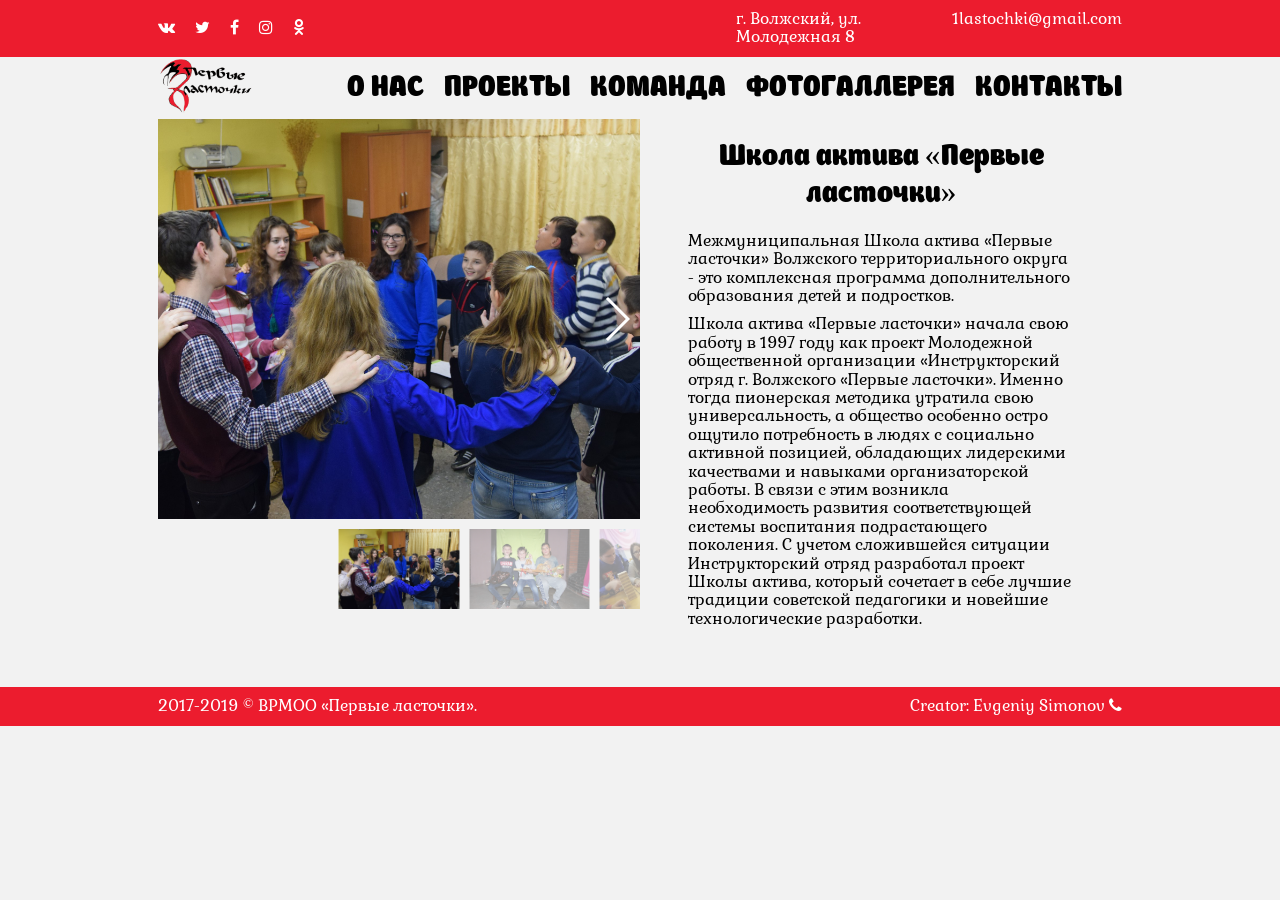
==== vrmoo/active_school.html @ 26bb2d04 "актуализация данных сайта врмоо" ====
<!DOCTYPE html>
<html lang="ru">
<head>
    <meta http-equiv="Content-Type" content="text/html; charset=utf-8" />
    <meta http-equiv="X-UA-Compatible" content="IE=edge" />
    <title>Первые ласточки</title>
    
    <link rel="apple-touch-icon" sizes="180x180" href="img/icons/apple-touch-icon.png">
    <link rel="icon" type="image/png" sizes="32x32" href="img/icons/favicon-32x32.png">
    <link rel="icon" type="image/png" sizes="16x16" href="img/icons/favicon-16x16.png">
    <link rel="manifest" href="img/icons/site.webmanifest">
    <link rel="mask-icon" href="img/icons/safari-pinned-tab.svg" color="#5bbad5">
    <meta name="msapplication-TileColor" content="#2d89ef">
    <meta name="theme-color" content="#ffffff">
    
    <meta name="viewport" content="width=device-width, initial-scale=1.0, maximum-scale=1.0, user-scalable=no" />
    <meta name="robots" content="" />
    <meta name="keywords" content="первые, ласточки, летний отдых, Волжский, Волгоград" />
    <meta name="description" content='Некоммерческая организация, Инструкторский отряд "Первые ласточки"' />
    
    <!-- FB graph tags -->
    <meta property="og:url" content="1lastochki.ru" />
    <meta property="og:type" content="organization" />
    <meta property="og:title" content="Первые ласточки" />
    <meta property="og:description" content='Некоммерческая организация, Инструкторский отряд "Первые ласточки"' />
    <meta property="og:image" content="img/brands/logo_600.png" />
    
    <!-- Twitter Card -->
    <meta name="twitter:card" content="summary" />
    <meta name="twitter:site" content="#1lastochki" />
    <meta name="twitter:title" content="Первые ласточки" />
    <meta name="twitter:description" content='Некоммерческая организация, Инструкторский отряд "Первые ласточки"' />
    <meta name="twitter:image" content="img/brands/logo_600.png" />
    
    <link rel="stylesheet" href="css/main.css" />
</head>
<body>
    <div id="up-button">
            <a href="javascript:void(0)" title="Наверх">
                <i class="fa fa-arrow-up"></i>
            </a>
        </div>
    <div class="top_header">
        <div class="container flex">
            <ul class="th-col soc-block">
                <li>
                    <a target="_blank" rel="nofollow" href="https://vk.com/perviyelastochki">
                        <i class="fa fa-vk"></i>
                    </a>
                </li>
                <li>
                    <a target="_blank" rel="nofollow" href="https://twitter.com/1lastochki">
                        <i class="fa fa-twitter"></i>
                    </a>
                </li>
                <li>
                    <a target="_blank" rel="nofollow" href="https://www.facebook.com/groups/820686664621315">
                        <i class="fa fa-facebook"></i>
                    </a>
                </li>
                <li >
                    <a target="_blank" rel="nofollow" href="https://www.instagram.com/1lastochki/">
                        <i class="fa fa-instagram"></i>
                    </a>
                </li>
                <li >
                    <a target="_blank" rel="nofollow" href="https://ok.ru/group/54074529087671/">
                        <i class="fa fa-odnoklassniki"></i>
                    </a>
                </li>
            </ul>
            <ul class="th-col">
                <li>
                    <a href="#map">
                        г. Волжский, ул. Молодежная 8
                    </a>
                </li>
                <li>
                    <a target="_blank" href="mailto:1lastochki@gmail.com" title="Написать письмо">
                        1lastochki@gmail.com
                    </a>
                </li>
            </ul>
        </div>
    </div>
    <header>
        <div class="container flex">
            <div class="h-col">
                <span id="hamburger" class="hamburger">
                    <span class="bar"></span>
                </span>
            </div>
            <div class="h-col">
                <a href="/" class="logo img-block">
                    <img src="img/brands/logo_600.png" alt="Первые ласточки"/>
                </a>
            </div>
            <nav id="menu" class="h-col">
                <ul>
                    <li>
                        <a href="/#about">О&nbsp;нас</a> 
                    </li>
                    <li>
                        <a href="/#projects">Проекты</a>
                    </li>
                    <li>
                        <a href="/#team">Команда</a>
                    </li>
                    <li>
                        <a href="/#gallery">Фотогаллерея</a>
                    </li>
                    <li>
                        <a href="/#contacts">Контакты</a>
                    </li>
                </ul>
            </nav>
        </div>
    </header>
    <div class="wrapper p_card">
        <div class="container flex">
            <div class="p_card_col swiper3">
                <div class="swiper-container gallery-top">
                    <div class="swiper-wrapper">
                        <a href="img/projects/active_school_1.jpg" class="swiper-slide" style="background-image:url(img/projects/active_school_1.jpg)" data-fancybox="active_school"></a>
                        <a href="img/projects/active_school_2.jpg"  class="swiper-slide" style="background-image:url(img/projects/active_school_2.jpg)" data-fancybox="active_school"></a>
                        <a href="img/projects/active_school_3.jpg"  class="swiper-slide" style="background-image:url(img/projects/active_school_3.jpg)" data-fancybox="active_school"></a>
                    </div>
                    <!-- Add Arrows -->
                    <div class="swiper-button-next swiper-button-white"></div>
                    <div class="swiper-button-prev swiper-button-white"></div>
                </div>
                <div class="swiper-container gallery-thumbs">
                    <div class="swiper-wrapper">
                        <div class="swiper-slide" style="background-image:url(img/projects/active_school_1.jpg)"></div>
                        <div class="swiper-slide" style="background-image:url(img/projects/active_school_2.jpg)"></div>
                        <div class="swiper-slide" style="background-image:url(img/projects/active_school_3.jpg)"></div>
                    </div>
                </div>
            </div>
            <div class="p_card_col">
                <h2 class="title">Школа актива «Первые ласточки»</h2>
                <div class="description">
                    <p>Межмуниципальная Школа актива «Первые ласточки» Волжского территориального округа - это комплексная программа дополнительного образования детей и подростков.</p>
                    <p>Школа актива «Первые ласточки» начала свою работу в 1997 году как проект Молодежной общественной организации «Инструкторский отряд г. Волжского «Первые ласточки». Именно тогда пионерская методика утратила свою универсальность, а общество особенно остро ощутило потребность в людях с социально активной позицией, обладающих лидерскими качествами и навыками организаторской работы. В связи с этим возникла необходимость развития соответствующей системы воспитания подрастающего поколения. С учетом сложившейся ситуации Инструкторский отряд разработал проект Школы актива, который сочетает в себе лучшие традиции советской педагогики и новейшие технологические разработки.</p>
                </div>
            </div>
        </div>
    </div>
    <footer>
        <div class="container flex">
            <div class="f-col">
                2017-2019 &copy;&nbsp;<a target="_blank" href="https://1lastochki.ru/">ВРМОО «Первые ласточки»</a>.
            </div>
            <div class="f-col">
                <a target="_blank" rel="nofollow" href="viber://chat?number=79876424708">
                    <span>Creator: Evgeniy Simonov</span>
                    <i class="fa fa-phone"></i>
                </a>
            </div>
        </div>
    </footer>
    
    <noscript>
        Для корректного отображения сайта необходимо включить Java Script.
    </noscript>
    
    <script src="js/main.js"></script>
</body>
</html>
---- vrmoo/css/main.css ----
@charset "UTF-8";/*! normalize.css v8.0.0 | MIT License | github.com/necolas/normalize.css */html{line-height:1.15;-webkit-text-size-adjust:100%}body{margin:0}h1{font-size:2em;margin:.67em 0}hr{box-sizing:content-box;height:0;overflow:visible}pre{font-family:monospace,monospace;font-size:1em}a{background-color:transparent}abbr[title]{border-bottom:none;text-decoration:underline;text-decoration:underline dotted}b,strong{font-weight:bolder}code,kbd,samp{font-family:monospace,monospace;font-size:1em}small{font-size:80%}sub,sup{font-size:75%;line-height:0;position:relative;vertical-align:baseline}sub{bottom:-.25em}sup{top:-.5em}img{border-style:none}button,input,optgroup,select,textarea{font-family:inherit;font-size:100%;line-height:1.15;margin:0}button,input{overflow:visible}button,select{text-transform:none}[type=button],[type=reset],[type=submit],button{-webkit-appearance:button}[type=button]::-moz-focus-inner,[type=reset]::-moz-focus-inner,[type=submit]::-moz-focus-inner,button::-moz-focus-inner{border-style:none;padding:0}[type=button]:-moz-focusring,[type=reset]:-moz-focusring,[type=submit]:-moz-focusring,button:-moz-focusring{outline:1px dotted ButtonText}fieldset{padding:.35em .75em .625em}legend{box-sizing:border-box;color:inherit;display:table;max-width:100%;padding:0;white-space:normal}progress{vertical-align:baseline}textarea{overflow:auto}[type=checkbox],[type=radio]{box-sizing:border-box;padding:0}[type=number]::-webkit-inner-spin-button,[type=number]::-webkit-outer-spin-button{height:auto}[type=search]{-webkit-appearance:textfield;outline-offset:-2px}[type=search]::-webkit-search-decoration{-webkit-appearance:none}::-webkit-file-upload-button{-webkit-appearance:button;font:inherit}details{display:block}summary{display:list-item}template{display:none}[hidden]{display:none}body.fancybox-active{overflow:hidden}body.fancybox-iosfix{position:fixed;left:0;right:0}.fancybox-is-hidden{position:absolute;top:-9999px;left:-9999px;visibility:hidden}.fancybox-container{position:fixed;top:0;left:0;width:100%;height:100%;z-index:99992;-webkit-tap-highlight-color:transparent;-webkit-backface-visibility:hidden;backface-visibility:hidden;-webkit-transform:translateZ(0);transform:translateZ(0);font-family:-apple-system,BlinkMacSystemFont,Segoe UI,Roboto,Helvetica Neue,Arial,sans-serif}.fancybox-bg,.fancybox-inner,.fancybox-outer,.fancybox-stage{position:absolute;top:0;right:0;bottom:0;left:0}.fancybox-outer{overflow-y:auto;-webkit-overflow-scrolling:touch}.fancybox-bg{background:#1e1e1e;opacity:0;transition-duration:inherit;transition-property:opacity;transition-timing-function:cubic-bezier(.47,0,.74,.71)}.fancybox-is-open .fancybox-bg{opacity:.87;transition-timing-function:cubic-bezier(.22,.61,.36,1)}.fancybox-caption-wrap,.fancybox-infobar,.fancybox-toolbar{position:absolute;direction:ltr;z-index:99997;opacity:0;visibility:hidden;transition:opacity .25s,visibility 0s linear .25s;box-sizing:border-box}.fancybox-show-caption .fancybox-caption-wrap,.fancybox-show-infobar .fancybox-infobar,.fancybox-show-toolbar .fancybox-toolbar{opacity:1;visibility:visible;transition:opacity .25s,visibility 0s}.fancybox-infobar{top:0;left:0;font-size:13px;padding:0 10px;height:44px;min-width:44px;line-height:44px;color:#ccc;text-align:center;pointer-events:none;-webkit-user-select:none;-moz-user-select:none;-ms-user-select:none;user-select:none;-webkit-touch-callout:none;-webkit-tap-highlight-color:transparent;-webkit-font-smoothing:subpixel-antialiased;mix-blend-mode:exclusion}.fancybox-toolbar{top:0;right:0;margin:0;padding:0}.fancybox-stage{overflow:hidden;direction:ltr;z-index:99994;-webkit-transform:translateZ(0)}.fancybox-is-closing .fancybox-stage{overflow:visible}.fancybox-slide{position:absolute;top:0;left:0;width:100%;height:100%;margin:0;padding:0;overflow:auto;outline:0;white-space:normal;box-sizing:border-box;text-align:center;z-index:99994;-webkit-overflow-scrolling:touch;display:none;-webkit-backface-visibility:hidden;backface-visibility:hidden;transition-property:opacity,-webkit-transform;transition-property:transform,opacity;transition-property:transform,opacity,-webkit-transform}.fancybox-slide:before{content:"";display:inline-block;vertical-align:middle;height:100%;width:0}.fancybox-is-sliding .fancybox-slide,.fancybox-slide--current,.fancybox-slide--next,.fancybox-slide--previous{display:block}.fancybox-slide--image{overflow:visible}.fancybox-slide--image:before{display:none}.fancybox-slide--video .fancybox-content,.fancybox-slide--video iframe{background:#000}.fancybox-slide--map .fancybox-content,.fancybox-slide--map iframe{background:#e5e3df}.fancybox-slide--next{z-index:99995}.fancybox-slide>*{display:inline-block;position:relative;padding:24px;margin:44px 0;border-width:0;vertical-align:middle;text-align:left;background-color:#fff;overflow:auto;box-sizing:border-box}.fancybox-slide>base,.fancybox-slide>link,.fancybox-slide>meta,.fancybox-slide>script,.fancybox-slide>style,.fancybox-slide>title{display:none}.fancybox-slide .fancybox-image-wrap{position:absolute;top:0;left:0;margin:0;padding:0;border:0;z-index:99995;background:0 0;cursor:default;overflow:visible;-webkit-transform-origin:top left;transform-origin:top left;background-size:100% 100%;background-repeat:no-repeat;-webkit-backface-visibility:hidden;backface-visibility:hidden;-webkit-user-select:none;-moz-user-select:none;-ms-user-select:none;user-select:none;transition-property:opacity,-webkit-transform;transition-property:transform,opacity;transition-property:transform,opacity,-webkit-transform}.fancybox-can-zoomOut .fancybox-image-wrap{cursor:zoom-out}.fancybox-can-zoomIn .fancybox-image-wrap{cursor:zoom-in}.fancybox-can-drag .fancybox-image-wrap{cursor:-webkit-grab;cursor:grab}.fancybox-is-dragging .fancybox-image-wrap{cursor:-webkit-grabbing;cursor:grabbing}.fancybox-image,.fancybox-spaceball{position:absolute;top:0;left:0;width:100%;height:100%;margin:0;padding:0;border:0;max-width:none;max-height:none;-webkit-user-select:none;-moz-user-select:none;-ms-user-select:none;user-select:none}.fancybox-spaceball{z-index:1}.fancybox-slide--iframe .fancybox-content{padding:0;width:80%;height:80%;max-width:calc(100% - 100px);max-height:calc(100% - 88px);overflow:visible;background:#fff}.fancybox-iframe{display:block;padding:0;border:0;height:100%}.fancybox-error,.fancybox-iframe{margin:0;width:100%;background:#fff}.fancybox-error{padding:40px;max-width:380px;cursor:default}.fancybox-error p{margin:0;padding:0;color:#444;font-size:16px;line-height:20px}.fancybox-button{box-sizing:border-box;display:inline-block;vertical-align:top;width:44px;height:44px;margin:0;padding:10px;border:0;border-radius:0;background:rgba(30,30,30,.6);transition:color .3s ease;cursor:pointer;outline:0}.fancybox-button,.fancybox-button:link,.fancybox-button:visited{color:#ccc}.fancybox-button:focus,.fancybox-button:hover{color:#fff}.fancybox-button[disabled]{color:#ccc;cursor:default;opacity:.6}.fancybox-button svg{display:block;position:relative;overflow:visible;shape-rendering:geometricPrecision}.fancybox-button svg path{fill:currentColor;stroke:currentColor;stroke-linejoin:round;stroke-width:3}.fancybox-button--share svg path{stroke-width:1}.fancybox-button--pause svg path:nth-child(1),.fancybox-button--play svg path:nth-child(2){display:none}.fancybox-button--zoom svg path{fill:transparent}.fancybox-navigation{display:none}.fancybox-show-nav .fancybox-navigation{display:block}.fancybox-navigation button{position:absolute;top:50%;margin:-50px 0 0;z-index:99997;background:0 0;width:60px;height:100px;padding:17px}.fancybox-navigation button:before{content:"";position:absolute;top:30px;right:10px;width:40px;height:40px;background:rgba(30,30,30,.6)}.fancybox-navigation .fancybox-button--arrow_left{left:0}.fancybox-navigation .fancybox-button--arrow_right{right:0}.fancybox-close-small{position:absolute;top:0;right:0;width:44px;height:44px;padding:0;margin:0;border:0;border-radius:0;background:0 0;z-index:10;cursor:pointer}.fancybox-close-small:after{content:"×";position:absolute;top:5px;right:5px;width:30px;height:30px;font:20px/30px Arial,Helvetica Neue,Helvetica,sans-serif;color:#888;font-weight:300;text-align:center;border-radius:50%;border-width:0;background-color:transparent;transition:background-color .25s;box-sizing:border-box;z-index:2}.fancybox-close-small:focus{outline:0}.fancybox-close-small:focus:after{outline:1px dotted #888}.fancybox-close-small:hover:after{color:#555;background:#eee}.fancybox-slide--iframe .fancybox-close-small,.fancybox-slide--image .fancybox-close-small{top:0;right:-44px}.fancybox-slide--iframe .fancybox-close-small:after,.fancybox-slide--image .fancybox-close-small:after{font-size:35px;color:#aaa}.fancybox-slide--iframe .fancybox-close-small:hover:after,.fancybox-slide--image .fancybox-close-small:hover:after{color:#fff;background:0 0}.fancybox-is-scaling .fancybox-close-small,.fancybox-is-zoomable.fancybox-can-drag .fancybox-close-small{display:none}.fancybox-caption-wrap{bottom:0;left:0;right:0;padding:60px 2vw 0;background:linear-gradient(180deg,transparent 0,rgba(0,0,0,.1) 20%,rgba(0,0,0,.2) 40%,rgba(0,0,0,.6) 80%,rgba(0,0,0,.8));pointer-events:none}.fancybox-caption{padding:30px 0;border-top:1px solid hsla(0,0%,100%,.4);font-size:14px;color:#fff;line-height:20px;-webkit-text-size-adjust:none}.fancybox-caption a,.fancybox-caption button,.fancybox-caption select{pointer-events:all;position:relative}.fancybox-caption a{color:#fff;text-decoration:underline}.fancybox-slide>.fancybox-loading{border:6px solid hsla(0,0%,39%,.4);border-top:6px solid hsla(0,0%,100%,.6);border-radius:100%;height:50px;width:50px;-webkit-animation:a .8s infinite linear;animation:a .8s infinite linear;background:0 0;position:absolute;top:50%;left:50%;margin-top:-30px;margin-left:-30px;z-index:99999}@-webkit-keyframes a{0%{-webkit-transform:rotate(0);transform:rotate(0)}to{-webkit-transform:rotate(359deg);transform:rotate(359deg)}}@keyframes a{0%{-webkit-transform:rotate(0);transform:rotate(0)}to{-webkit-transform:rotate(359deg);transform:rotate(359deg)}}.fancybox-animated{transition-timing-function:cubic-bezier(0,0,.25,1)}.fancybox-fx-slide.fancybox-slide--previous{-webkit-transform:translate3d(-100%,0,0);transform:translate3d(-100%,0,0);opacity:0}.fancybox-fx-slide.fancybox-slide--next{-webkit-transform:translate3d(100%,0,0);transform:translate3d(100%,0,0);opacity:0}.fancybox-fx-slide.fancybox-slide--current{-webkit-transform:translateZ(0);transform:translateZ(0);opacity:1}.fancybox-fx-fade.fancybox-slide--next,.fancybox-fx-fade.fancybox-slide--previous{opacity:0;transition-timing-function:cubic-bezier(.19,1,.22,1)}.fancybox-fx-fade.fancybox-slide--current{opacity:1}.fancybox-fx-zoom-in-out.fancybox-slide--previous{-webkit-transform:scale3d(1.5,1.5,1.5);transform:scale3d(1.5,1.5,1.5);opacity:0}.fancybox-fx-zoom-in-out.fancybox-slide--next{-webkit-transform:scale3d(.5,.5,.5);transform:scale3d(.5,.5,.5);opacity:0}.fancybox-fx-zoom-in-out.fancybox-slide--current{-webkit-transform:scaleX(1);transform:scaleX(1);opacity:1}.fancybox-fx-rotate.fancybox-slide--previous{-webkit-transform:rotate(-1turn);transform:rotate(-1turn);opacity:0}.fancybox-fx-rotate.fancybox-slide--next{-webkit-transform:rotate(1turn);transform:rotate(1turn);opacity:0}.fancybox-fx-rotate.fancybox-slide--current{-webkit-transform:rotate(0);transform:rotate(0);opacity:1}.fancybox-fx-circular.fancybox-slide--previous{-webkit-transform:scale3d(0,0,0) translate3d(-100%,0,0);transform:scale3d(0,0,0) translate3d(-100%,0,0);opacity:0}.fancybox-fx-circular.fancybox-slide--next{-webkit-transform:scale3d(0,0,0) translate3d(100%,0,0);transform:scale3d(0,0,0) translate3d(100%,0,0);opacity:0}.fancybox-fx-circular.fancybox-slide--current{-webkit-transform:scaleX(1) translateZ(0);transform:scaleX(1) translateZ(0);opacity:1}.fancybox-fx-tube.fancybox-slide--previous{-webkit-transform:translate3d(-100%,0,0) scale(.1) skew(-10deg);transform:translate3d(-100%,0,0) scale(.1) skew(-10deg)}.fancybox-fx-tube.fancybox-slide--next{-webkit-transform:translate3d(100%,0,0) scale(.1) skew(10deg);transform:translate3d(100%,0,0) scale(.1) skew(10deg)}.fancybox-fx-tube.fancybox-slide--current{-webkit-transform:translateZ(0) scale(1);transform:translateZ(0) scale(1)}.fancybox-share{padding:30px;border-radius:3px;background:#f4f4f4;max-width:90%}.fancybox-share h1{color:#222;margin:0 0 20px;font-size:33px;font-weight:700;text-align:center}.fancybox-share p{margin:0;padding:0;text-align:center}.fancybox-share p:first-of-type{margin-right:-10px}.fancybox-share_button{display:inline-block;text-decoration:none;margin:0 10px 10px 0;padding:10px 20px;border:0;border-radius:3px;box-shadow:0 2px 2px 0 rgba(0,0,0,.16);background:#fff;white-space:nowrap;font-size:16px;line-height:23px;-webkit-user-select:none;-moz-user-select:none;-ms-user-select:none;user-select:none;min-width:140px;color:#707070;transition:all .2s}.fancybox-share_button:focus,.fancybox-share_button:hover{text-decoration:none;color:#333;box-shadow:0 2px 2px 0 rgba(0,0,0,.3)}.fancybox-share_button svg{margin-right:5px;width:20px;height:20px;vertical-align:text-bottom}.fancybox-share input{box-sizing:border-box;width:100%;margin:5px 0 0;padding:10px 15px;border:1px solid #d7d7d7;border-radius:3px;background:#ebebeb;color:#5d5b5b;font-size:14px;outline:0}.fancybox-thumbs{display:none;position:absolute;top:0;bottom:0;right:0;width:212px;margin:0;padding:2px 2px 4px;background:#fff;-webkit-tap-highlight-color:transparent;-webkit-overflow-scrolling:touch;-ms-overflow-style:-ms-autohiding-scrollbar;box-sizing:border-box;z-index:99995}.fancybox-thumbs-x{overflow-y:hidden;overflow-x:auto}.fancybox-show-thumbs .fancybox-thumbs{display:block}.fancybox-show-thumbs .fancybox-inner{right:212px}.fancybox-thumbs>ul{list-style:none;position:absolute;position:relative;width:100%;height:100%;margin:0;padding:0;overflow-x:hidden;overflow-y:auto;font-size:0;white-space:nowrap}.fancybox-thumbs-x>ul{overflow:hidden}.fancybox-thumbs-y>ul::-webkit-scrollbar{width:7px}.fancybox-thumbs-y>ul::-webkit-scrollbar-track{background:#fff;border-radius:10px;box-shadow:inset 0 0 6px rgba(0,0,0,.3)}.fancybox-thumbs-y>ul::-webkit-scrollbar-thumb{background:#2a2a2a;border-radius:10px}.fancybox-thumbs>ul>li{float:left;overflow:hidden;padding:0;margin:2px;width:100px;height:75px;max-width:calc(50% - 4px);max-height:calc(100% - 8px);position:relative;cursor:pointer;outline:0;-webkit-tap-highlight-color:transparent;-webkit-backface-visibility:hidden;backface-visibility:hidden;box-sizing:border-box}li.fancybox-thumbs-loading{background:rgba(0,0,0,.1)}.fancybox-thumbs>ul>li>img{position:absolute;top:0;left:0;max-width:none;max-height:none;-webkit-touch-callout:none;-webkit-user-select:none;-moz-user-select:none;-ms-user-select:none;user-select:none}.fancybox-thumbs>ul>li:before{content:"";position:absolute;top:0;right:0;bottom:0;left:0;border:4px solid #4ea7f9;z-index:99991;opacity:0;transition:all .2s cubic-bezier(.25,.46,.45,.94)}.fancybox-thumbs>ul>li.fancybox-thumbs-active:before{opacity:1}@media (max-width:800px){.fancybox-thumbs{width:110px}.fancybox-show-thumbs .fancybox-inner{right:110px}.fancybox-thumbs>ul>li{max-width:calc(100% - 10px)}}.swiper-container{margin:0 auto;position:relative;overflow:hidden;list-style:none;padding:0;z-index:1}.swiper-container-no-flexbox .swiper-slide{float:left}.swiper-container-vertical>.swiper-wrapper{-webkit-box-orient:vertical;-webkit-box-direction:normal;-webkit-flex-direction:column;-ms-flex-direction:column;flex-direction:column}.swiper-wrapper{position:relative;width:100%;height:100%;z-index:1;display:-webkit-box;display:-webkit-flex;display:-ms-flexbox;display:flex;-webkit-transition-property:-webkit-transform;transition-property:-webkit-transform;-o-transition-property:transform;transition-property:transform;transition-property:transform,-webkit-transform;-webkit-box-sizing:content-box;box-sizing:content-box}.swiper-container-android .swiper-slide,.swiper-wrapper{-webkit-transform:translate3d(0,0,0);transform:translate3d(0,0,0)}.swiper-container-multirow>.swiper-wrapper{-webkit-flex-wrap:wrap;-ms-flex-wrap:wrap;flex-wrap:wrap}.swiper-container-free-mode>.swiper-wrapper{-webkit-transition-timing-function:ease-out;-o-transition-timing-function:ease-out;transition-timing-function:ease-out;margin:0 auto}.swiper-slide{-webkit-flex-shrink:0;-ms-flex-negative:0;flex-shrink:0;width:100%;height:100%;position:relative;-webkit-transition-property:-webkit-transform;transition-property:-webkit-transform;-o-transition-property:transform;transition-property:transform;transition-property:transform,-webkit-transform}.swiper-invisible-blank-slide{visibility:hidden}.swiper-container-autoheight,.swiper-container-autoheight .swiper-slide{height:auto}.swiper-container-autoheight .swiper-wrapper{-webkit-box-align:start;-webkit-align-items:flex-start;-ms-flex-align:start;align-items:flex-start;-webkit-transition-property:height,-webkit-transform;transition-property:height,-webkit-transform;-o-transition-property:transform,height;transition-property:transform,height;transition-property:transform,height,-webkit-transform}.swiper-container-3d{-webkit-perspective:1200px;perspective:1200px}.swiper-container-3d .swiper-cube-shadow,.swiper-container-3d .swiper-slide,.swiper-container-3d .swiper-slide-shadow-bottom,.swiper-container-3d .swiper-slide-shadow-left,.swiper-container-3d .swiper-slide-shadow-right,.swiper-container-3d .swiper-slide-shadow-top,.swiper-container-3d .swiper-wrapper{-webkit-transform-style:preserve-3d;transform-style:preserve-3d}.swiper-container-3d .swiper-slide-shadow-bottom,.swiper-container-3d .swiper-slide-shadow-left,.swiper-container-3d .swiper-slide-shadow-right,.swiper-container-3d .swiper-slide-shadow-top{position:absolute;left:0;top:0;width:100%;height:100%;pointer-events:none;z-index:10}.swiper-container-3d .swiper-slide-shadow-left{background-image:-webkit-gradient(linear,right top,left top,from(rgba(0,0,0,.5)),to(rgba(0,0,0,0)));background-image:-webkit-linear-gradient(right,rgba(0,0,0,.5),rgba(0,0,0,0));background-image:-o-linear-gradient(right,rgba(0,0,0,.5),rgba(0,0,0,0));background-image:linear-gradient(to left,rgba(0,0,0,.5),rgba(0,0,0,0))}.swiper-container-3d .swiper-slide-shadow-right{background-image:-webkit-gradient(linear,left top,right top,from(rgba(0,0,0,.5)),to(rgba(0,0,0,0)));background-image:-webkit-linear-gradient(left,rgba(0,0,0,.5),rgba(0,0,0,0));background-image:-o-linear-gradient(left,rgba(0,0,0,.5),rgba(0,0,0,0));background-image:linear-gradient(to right,rgba(0,0,0,.5),rgba(0,0,0,0))}.swiper-container-3d .swiper-slide-shadow-top{background-image:-webkit-gradient(linear,left bottom,left top,from(rgba(0,0,0,.5)),to(rgba(0,0,0,0)));background-image:-webkit-linear-gradient(bottom,rgba(0,0,0,.5),rgba(0,0,0,0));background-image:-o-linear-gradient(bottom,rgba(0,0,0,.5),rgba(0,0,0,0));background-image:linear-gradient(to top,rgba(0,0,0,.5),rgba(0,0,0,0))}.swiper-container-3d .swiper-slide-shadow-bottom{background-image:-webkit-gradient(linear,left top,left bottom,from(rgba(0,0,0,.5)),to(rgba(0,0,0,0)));background-image:-webkit-linear-gradient(top,rgba(0,0,0,.5),rgba(0,0,0,0));background-image:-o-linear-gradient(top,rgba(0,0,0,.5),rgba(0,0,0,0));background-image:linear-gradient(to bottom,rgba(0,0,0,.5),rgba(0,0,0,0))}.swiper-container-wp8-horizontal,.swiper-container-wp8-horizontal>.swiper-wrapper{-ms-touch-action:pan-y;touch-action:pan-y}.swiper-container-wp8-vertical,.swiper-container-wp8-vertical>.swiper-wrapper{-ms-touch-action:pan-x;touch-action:pan-x}.swiper-button-next,.swiper-button-prev{position:absolute;top:50%;width:27px;height:44px;margin-top:-22px;z-index:10;cursor:pointer;background-size:27px 44px;background-position:center;background-repeat:no-repeat}.swiper-button-next.swiper-button-disabled,.swiper-button-prev.swiper-button-disabled{opacity:.35;cursor:auto;pointer-events:none}.swiper-button-prev,.swiper-container-rtl .swiper-button-next{background-image:url("data:image/svg+xml;charset=utf-8,%3Csvg%20xmlns%3D'http%3A%2F%2Fwww.w3.org%2F2000%2Fsvg'%20viewBox%3D'0%200%2027%2044'%3E%3Cpath%20d%3D'M0%2C22L22%2C0l2.1%2C2.1L4.2%2C22l19.9%2C19.9L22%2C44L0%2C22L0%2C22L0%2C22z'%20fill%3D'%23007aff'%2F%3E%3C%2Fsvg%3E");left:10px;right:auto}.swiper-button-next,.swiper-container-rtl .swiper-button-prev{background-image:url("data:image/svg+xml;charset=utf-8,%3Csvg%20xmlns%3D'http%3A%2F%2Fwww.w3.org%2F2000%2Fsvg'%20viewBox%3D'0%200%2027%2044'%3E%3Cpath%20d%3D'M27%2C22L27%2C22L5%2C44l-2.1-2.1L22.8%2C22L2.9%2C2.1L5%2C0L27%2C22L27%2C22z'%20fill%3D'%23007aff'%2F%3E%3C%2Fsvg%3E");right:10px;left:auto}.swiper-button-prev.swiper-button-white,.swiper-container-rtl .swiper-button-next.swiper-button-white{background-image:url("data:image/svg+xml;charset=utf-8,%3Csvg%20xmlns%3D'http%3A%2F%2Fwww.w3.org%2F2000%2Fsvg'%20viewBox%3D'0%200%2027%2044'%3E%3Cpath%20d%3D'M0%2C22L22%2C0l2.1%2C2.1L4.2%2C22l19.9%2C19.9L22%2C44L0%2C22L0%2C22L0%2C22z'%20fill%3D'%23ffffff'%2F%3E%3C%2Fsvg%3E")}.swiper-button-next.swiper-button-white,.swiper-container-rtl .swiper-button-prev.swiper-button-white{background-image:url("data:image/svg+xml;charset=utf-8,%3Csvg%20xmlns%3D'http%3A%2F%2Fwww.w3.org%2F2000%2Fsvg'%20viewBox%3D'0%200%2027%2044'%3E%3Cpath%20d%3D'M27%2C22L27%2C22L5%2C44l-2.1-2.1L22.8%2C22L2.9%2C2.1L5%2C0L27%2C22L27%2C22z'%20fill%3D'%23ffffff'%2F%3E%3C%2Fsvg%3E")}.swiper-button-prev.swiper-button-black,.swiper-container-rtl .swiper-button-next.swiper-button-black{background-image:url("data:image/svg+xml;charset=utf-8,%3Csvg%20xmlns%3D'http%3A%2F%2Fwww.w3.org%2F2000%2Fsvg'%20viewBox%3D'0%200%2027%2044'%3E%3Cpath%20d%3D'M0%2C22L22%2C0l2.1%2C2.1L4.2%2C22l19.9%2C19.9L22%2C44L0%2C22L0%2C22L0%2C22z'%20fill%3D'%23000000'%2F%3E%3C%2Fsvg%3E")}.swiper-button-next.swiper-button-black,.swiper-container-rtl .swiper-button-prev.swiper-button-black{background-image:url("data:image/svg+xml;charset=utf-8,%3Csvg%20xmlns%3D'http%3A%2F%2Fwww.w3.org%2F2000%2Fsvg'%20viewBox%3D'0%200%2027%2044'%3E%3Cpath%20d%3D'M27%2C22L27%2C22L5%2C44l-2.1-2.1L22.8%2C22L2.9%2C2.1L5%2C0L27%2C22L27%2C22z'%20fill%3D'%23000000'%2F%3E%3C%2Fsvg%3E")}.swiper-button-lock{display:none}.swiper-pagination{position:absolute;text-align:center;-webkit-transition:.3s opacity;-o-transition:.3s opacity;transition:.3s opacity;-webkit-transform:translate3d(0,0,0);transform:translate3d(0,0,0);z-index:10}.swiper-pagination.swiper-pagination-hidden{opacity:0}.swiper-container-horizontal>.swiper-pagination-bullets,.swiper-pagination-custom,.swiper-pagination-fraction{bottom:10px;left:0;width:100%}.swiper-pagination-bullets-dynamic{overflow:hidden;font-size:0}.swiper-pagination-bullets-dynamic .swiper-pagination-bullet{-webkit-transform:scale(.33);-ms-transform:scale(.33);transform:scale(.33);position:relative}.swiper-pagination-bullets-dynamic .swiper-pagination-bullet-active{-webkit-transform:scale(1);-ms-transform:scale(1);transform:scale(1)}.swiper-pagination-bullets-dynamic .swiper-pagination-bullet-active-main{-webkit-transform:scale(1);-ms-transform:scale(1);transform:scale(1)}.swiper-pagination-bullets-dynamic .swiper-pagination-bullet-active-prev{-webkit-transform:scale(.66);-ms-transform:scale(.66);transform:scale(.66)}.swiper-pagination-bullets-dynamic .swiper-pagination-bullet-active-prev-prev{-webkit-transform:scale(.33);-ms-transform:scale(.33);transform:scale(.33)}.swiper-pagination-bullets-dynamic .swiper-pagination-bullet-active-next{-webkit-transform:scale(.66);-ms-transform:scale(.66);transform:scale(.66)}.swiper-pagination-bullets-dynamic .swiper-pagination-bullet-active-next-next{-webkit-transform:scale(.33);-ms-transform:scale(.33);transform:scale(.33)}.swiper-pagination-bullet{width:8px;height:8px;display:inline-block;border-radius:100%;background:#000;opacity:.2}button.swiper-pagination-bullet{border:none;margin:0;padding:0;-webkit-box-shadow:none;box-shadow:none;-webkit-appearance:none;-moz-appearance:none;appearance:none}.swiper-pagination-clickable .swiper-pagination-bullet{cursor:pointer}.swiper-pagination-bullet-active{opacity:1;background:#007aff}.swiper-container-vertical>.swiper-pagination-bullets{right:10px;top:50%;-webkit-transform:translate3d(0,-50%,0);transform:translate3d(0,-50%,0)}.swiper-container-vertical>.swiper-pagination-bullets .swiper-pagination-bullet{margin:6px 0;display:block}.swiper-container-vertical>.swiper-pagination-bullets.swiper-pagination-bullets-dynamic{top:50%;-webkit-transform:translateY(-50%);-ms-transform:translateY(-50%);transform:translateY(-50%);width:8px}.swiper-container-vertical>.swiper-pagination-bullets.swiper-pagination-bullets-dynamic .swiper-pagination-bullet{display:inline-block;-webkit-transition:.2s top,.2s -webkit-transform;transition:.2s top,.2s -webkit-transform;-o-transition:.2s transform,.2s top;transition:.2s transform,.2s top;transition:.2s transform,.2s top,.2s -webkit-transform}.swiper-container-horizontal>.swiper-pagination-bullets .swiper-pagination-bullet{margin:0 4px}.swiper-container-horizontal>.swiper-pagination-bullets.swiper-pagination-bullets-dynamic{left:50%;-webkit-transform:translateX(-50%);-ms-transform:translateX(-50%);transform:translateX(-50%);white-space:nowrap}.swiper-container-horizontal>.swiper-pagination-bullets.swiper-pagination-bullets-dynamic .swiper-pagination-bullet{-webkit-transition:.2s left,.2s -webkit-transform;transition:.2s left,.2s -webkit-transform;-o-transition:.2s transform,.2s left;transition:.2s transform,.2s left;transition:.2s transform,.2s left,.2s -webkit-transform}.swiper-container-horizontal.swiper-container-rtl>.swiper-pagination-bullets-dynamic .swiper-pagination-bullet{-webkit-transition:.2s right,.2s -webkit-transform;transition:.2s right,.2s -webkit-transform;-o-transition:.2s transform,.2s right;transition:.2s transform,.2s right;transition:.2s transform,.2s right,.2s -webkit-transform}.swiper-pagination-progressbar{background:rgba(0,0,0,.25);position:absolute}.swiper-pagination-progressbar .swiper-pagination-progressbar-fill{background:#007aff;position:absolute;left:0;top:0;width:100%;height:100%;-webkit-transform:scale(0);-ms-transform:scale(0);transform:scale(0);-webkit-transform-origin:left top;-ms-transform-origin:left top;transform-origin:left top}.swiper-container-rtl .swiper-pagination-progressbar .swiper-pagination-progressbar-fill{-webkit-transform-origin:right top;-ms-transform-origin:right top;transform-origin:right top}.swiper-container-horizontal>.swiper-pagination-progressbar{width:100%;height:4px;left:0;top:0}.swiper-container-vertical>.swiper-pagination-progressbar{width:4px;height:100%;left:0;top:0}.swiper-pagination-white .swiper-pagination-bullet-active{background:#fff}.swiper-pagination-progressbar.swiper-pagination-white{background:rgba(255,255,255,.25)}.swiper-pagination-progressbar.swiper-pagination-white .swiper-pagination-progressbar-fill{background:#fff}.swiper-pagination-black .swiper-pagination-bullet-active{background:#000}.swiper-pagination-progressbar.swiper-pagination-black{background:rgba(0,0,0,.25)}.swiper-pagination-progressbar.swiper-pagination-black .swiper-pagination-progressbar-fill{background:#000}.swiper-pagination-lock{display:none}.swiper-scrollbar{border-radius:10px;position:relative;-ms-touch-action:none;background:rgba(0,0,0,.1)}.swiper-container-horizontal>.swiper-scrollbar{position:absolute;left:1%;bottom:3px;z-index:50;height:5px;width:98%}.swiper-container-vertical>.swiper-scrollbar{position:absolute;right:3px;top:1%;z-index:50;width:5px;height:98%}.swiper-scrollbar-drag{height:100%;width:100%;position:relative;background:rgba(0,0,0,.5);border-radius:10px;left:0;top:0}.swiper-scrollbar-cursor-drag{cursor:move}.swiper-scrollbar-lock{display:none}.swiper-zoom-container{width:100%;height:100%;display:-webkit-box;display:-webkit-flex;display:-ms-flexbox;display:flex;-webkit-box-pack:center;-webkit-justify-content:center;-ms-flex-pack:center;justify-content:center;-webkit-box-align:center;-webkit-align-items:center;-ms-flex-align:center;align-items:center;text-align:center}.swiper-zoom-container>canvas,.swiper-zoom-container>img,.swiper-zoom-container>svg{max-width:100%;max-height:100%;-o-object-fit:contain;object-fit:contain}.swiper-slide-zoomed{cursor:move}.swiper-lazy-preloader{width:42px;height:42px;position:absolute;left:50%;top:50%;margin-left:-21px;margin-top:-21px;z-index:10;-webkit-transform-origin:50%;-ms-transform-origin:50%;transform-origin:50%;-webkit-animation:swiper-preloader-spin 1s steps(12,end) infinite;animation:swiper-preloader-spin 1s steps(12,end) infinite}.swiper-lazy-preloader:after{display:block;content:'';width:100%;height:100%;background-image:url("data:image/svg+xml;charset=utf-8,%3Csvg%20viewBox%3D'0%200%20120%20120'%20xmlns%3D'http%3A%2F%2Fwww.w3.org%2F2000%2Fsvg'%20xmlns%3Axlink%3D'http%3A%2F%2Fwww.w3.org%2F1999%2Fxlink'%3E%3Cdefs%3E%3Cline%20id%3D'l'%20x1%3D'60'%20x2%3D'60'%20y1%3D'7'%20y2%3D'27'%20stroke%3D'%236c6c6c'%20stroke-width%3D'11'%20stroke-linecap%3D'round'%2F%3E%3C%2Fdefs%3E%3Cg%3E%3Cuse%20xlink%3Ahref%3D'%23l'%20opacity%3D'.27'%2F%3E%3Cuse%20xlink%3Ahref%3D'%23l'%20opacity%3D'.27'%20transform%3D'rotate(30%2060%2C60)'%2F%3E%3Cuse%20xlink%3Ahref%3D'%23l'%20opacity%3D'.27'%20transform%3D'rotate(60%2060%2C60)'%2F%3E%3Cuse%20xlink%3Ahref%3D'%23l'%20opacity%3D'.27'%20transform%3D'rotate(90%2060%2C60)'%2F%3E%3Cuse%20xlink%3Ahref%3D'%23l'%20opacity%3D'.27'%20transform%3D'rotate(120%2060%2C60)'%2F%3E%3Cuse%20xlink%3Ahref%3D'%23l'%20opacity%3D'.27'%20transform%3D'rotate(150%2060%2C60)'%2F%3E%3Cuse%20xlink%3Ahref%3D'%23l'%20opacity%3D'.37'%20transform%3D'rotate(180%2060%2C60)'%2F%3E%3Cuse%20xlink%3Ahref%3D'%23l'%20opacity%3D'.46'%20transform%3D'rotate(210%2060%2C60)'%2F%3E%3Cuse%20xlink%3Ahref%3D'%23l'%20opacity%3D'.56'%20transform%3D'rotate(240%2060%2C60)'%2F%3E%3Cuse%20xlink%3Ahref%3D'%23l'%20opacity%3D'.66'%20transform%3D'rotate(270%2060%2C60)'%2F%3E%3Cuse%20xlink%3Ahref%3D'%23l'%20opacity%3D'.75'%20transform%3D'rotate(300%2060%2C60)'%2F%3E%3Cuse%20xlink%3Ahref%3D'%23l'%20opacity%3D'.85'%20transform%3D'rotate(330%2060%2C60)'%2F%3E%3C%2Fg%3E%3C%2Fsvg%3E");background-position:50%;background-size:100%;background-repeat:no-repeat}.swiper-lazy-preloader-white:after{background-image:url("data:image/svg+xml;charset=utf-8,%3Csvg%20viewBox%3D'0%200%20120%20120'%20xmlns%3D'http%3A%2F%2Fwww.w3.org%2F2000%2Fsvg'%20xmlns%3Axlink%3D'http%3A%2F%2Fwww.w3.org%2F1999%2Fxlink'%3E%3Cdefs%3E%3Cline%20id%3D'l'%20x1%3D'60'%20x2%3D'60'%20y1%3D'7'%20y2%3D'27'%20stroke%3D'%23fff'%20stroke-width%3D'11'%20stroke-linecap%3D'round'%2F%3E%3C%2Fdefs%3E%3Cg%3E%3Cuse%20xlink%3Ahref%3D'%23l'%20opacity%3D'.27'%2F%3E%3Cuse%20xlink%3Ahref%3D'%23l'%20opacity%3D'.27'%20transform%3D'rotate(30%2060%2C60)'%2F%3E%3Cuse%20xlink%3Ahref%3D'%23l'%20opacity%3D'.27'%20transform%3D'rotate(60%2060%2C60)'%2F%3E%3Cuse%20xlink%3Ahref%3D'%23l'%20opacity%3D'.27'%20transform%3D'rotate(90%2060%2C60)'%2F%3E%3Cuse%20xlink%3Ahref%3D'%23l'%20opacity%3D'.27'%20transform%3D'rotate(120%2060%2C60)'%2F%3E%3Cuse%20xlink%3Ahref%3D'%23l'%20opacity%3D'.27'%20transform%3D'rotate(150%2060%2C60)'%2F%3E%3Cuse%20xlink%3Ahref%3D'%23l'%20opacity%3D'.37'%20transform%3D'rotate(180%2060%2C60)'%2F%3E%3Cuse%20xlink%3Ahref%3D'%23l'%20opacity%3D'.46'%20transform%3D'rotate(210%2060%2C60)'%2F%3E%3Cuse%20xlink%3Ahref%3D'%23l'%20opacity%3D'.56'%20transform%3D'rotate(240%2060%2C60)'%2F%3E%3Cuse%20xlink%3Ahref%3D'%23l'%20opacity%3D'.66'%20transform%3D'rotate(270%2060%2C60)'%2F%3E%3Cuse%20xlink%3Ahref%3D'%23l'%20opacity%3D'.75'%20transform%3D'rotate(300%2060%2C60)'%2F%3E%3Cuse%20xlink%3Ahref%3D'%23l'%20opacity%3D'.85'%20transform%3D'rotate(330%2060%2C60)'%2F%3E%3C%2Fg%3E%3C%2Fsvg%3E")}@-webkit-keyframes swiper-preloader-spin{100%{-webkit-transform:rotate(360deg);transform:rotate(360deg)}}@keyframes swiper-preloader-spin{100%{-webkit-transform:rotate(360deg);transform:rotate(360deg)}}.swiper-container .swiper-notification{position:absolute;left:0;top:0;pointer-events:none;opacity:0;z-index:-1000}.swiper-container-fade.swiper-container-free-mode .swiper-slide{-webkit-transition-timing-function:ease-out;-o-transition-timing-function:ease-out;transition-timing-function:ease-out}.swiper-container-fade .swiper-slide{pointer-events:none;-webkit-transition-property:opacity;-o-transition-property:opacity;transition-property:opacity}.swiper-container-fade .swiper-slide .swiper-slide{pointer-events:none}.swiper-container-fade .swiper-slide-active,.swiper-container-fade .swiper-slide-active .swiper-slide-active{pointer-events:auto}.swiper-container-cube{overflow:visible}.swiper-container-cube .swiper-slide{pointer-events:none;-webkit-backface-visibility:hidden;backface-visibility:hidden;z-index:1;visibility:hidden;-webkit-transform-origin:0 0;-ms-transform-origin:0 0;transform-origin:0 0;width:100%;height:100%}.swiper-container-cube .swiper-slide .swiper-slide{pointer-events:none}.swiper-container-cube.swiper-container-rtl .swiper-slide{-webkit-transform-origin:100% 0;-ms-transform-origin:100% 0;transform-origin:100% 0}.swiper-container-cube .swiper-slide-active,.swiper-container-cube .swiper-slide-active .swiper-slide-active{pointer-events:auto}.swiper-container-cube .swiper-slide-active,.swiper-container-cube .swiper-slide-next,.swiper-container-cube .swiper-slide-next+.swiper-slide,.swiper-container-cube .swiper-slide-prev{pointer-events:auto;visibility:visible}.swiper-container-cube .swiper-slide-shadow-bottom,.swiper-container-cube .swiper-slide-shadow-left,.swiper-container-cube .swiper-slide-shadow-right,.swiper-container-cube .swiper-slide-shadow-top{z-index:0;-webkit-backface-visibility:hidden;backface-visibility:hidden}.swiper-container-cube .swiper-cube-shadow{position:absolute;left:0;bottom:0;width:100%;height:100%;background:#000;opacity:.6;-webkit-filter:blur(50px);filter:blur(50px);z-index:0}.swiper-container-flip{overflow:visible}.swiper-container-flip .swiper-slide{pointer-events:none;-webkit-backface-visibility:hidden;backface-visibility:hidden;z-index:1}.swiper-container-flip .swiper-slide .swiper-slide{pointer-events:none}.swiper-container-flip .swiper-slide-active,.swiper-container-flip .swiper-slide-active .swiper-slide-active{pointer-events:auto}.swiper-container-flip .swiper-slide-shadow-bottom,.swiper-container-flip .swiper-slide-shadow-left,.swiper-container-flip .swiper-slide-shadow-right,.swiper-container-flip .swiper-slide-shadow-top{z-index:0;-webkit-backface-visibility:hidden;backface-visibility:hidden}.swiper-container-coverflow .swiper-wrapper{-ms-perspective:1200px}@font-face{font-family:Gabriela;src:url(../fonts/Gabriela/Gabriela-Regular.eot);src:url(../fonts/Gabriela/Gabriela-Regular.eot?#iefix) format("embedded-opentype"),url(../fonts/Gabriela/Gabriela-Regular.woff) format("woff"),url(../fonts/Gabriela/Gabriela-Regular.ttf) format("truetype");font-style:normal;font-weight:400}@font-face{font-family:BoomBoomRegular;src:url(../fonts/BoomBoomRegular/BoomBoomRegular.eot);src:url(../fonts/BoomBoomRegular/BoomBoomRegular.eot?#iefix) format("embedded-opentype"),url(../fonts/BoomBoomRegular/BoomBoomRegular.woff) format("woff"),url(../fonts/BoomBoomRegular/BoomBoomRegular.ttf) format("truetype");font-style:normal;font-weight:400}/*!
 *  Font Awesome 4.7.0 by @davegandy - http://fontawesome.io - @fontawesome
 *  License - http://fontawesome.io/license (Font: SIL OFL 1.1, CSS: MIT License)
 */@font-face{font-family:FontAwesome;src:url(../fonts/FontAwesome/fontawesome-webfont.eot?v=4.7.0);src:url(../fonts/FontAwesome/fontawesome-webfont.eot?#iefix&v=4.7.0) format("embedded-opentype"),url(../fonts/FontAwesome/fontawesome-webfont.woff2?v=4.7.0) format("woff2"),url(../fonts/FontAwesome/fontawesome-webfont.woff?v=4.7.0) format("woff"),url(../fonts/FontAwesome/fontawesome-webfont.ttf?v=4.7.0) format("truetype"),url(../fonts/FontAwesome/fontawesome-webfont.svg?v=4.7.0#fontawesomeregular) format("svg");font-weight:400;font-style:normal}.fa{display:inline-block;font:normal normal normal 14px/1 FontAwesome;font-size:inherit;text-rendering:auto;-webkit-font-smoothing:antialiased;-moz-osx-font-smoothing:grayscale}.fa-lg{font-size:1.33333333em;line-height:.75em;vertical-align:-15%}.fa-2x{font-size:2em}.fa-3x{font-size:3em}.fa-4x{font-size:4em}.fa-5x{font-size:5em}.fa-fw{width:1.28571429em;text-align:center}.fa-ul{padding-left:0;margin-left:2.14285714em;list-style-type:none}.fa-ul>li{position:relative}.fa-li{position:absolute;left:-2.14285714em;width:2.14285714em;top:.14285714em;text-align:center}.fa-li.fa-lg{left:-1.85714286em}.fa-border{padding:.2em .25em .15em;border:solid .08em #eee;border-radius:.1em}.fa-pull-left{float:left}.fa-pull-right{float:right}.fa.fa-pull-left{margin-right:.3em}.fa.fa-pull-right{margin-left:.3em}.pull-right{float:right}.pull-left{float:left}.fa.pull-left{margin-right:.3em}.fa.pull-right{margin-left:.3em}.fa-spin{-webkit-animation:fa-spin 2s infinite linear;animation:fa-spin 2s infinite linear}.fa-pulse{-webkit-animation:fa-spin 1s infinite steps(8);animation:fa-spin 1s infinite steps(8)}@-webkit-keyframes fa-spin{0%{-webkit-transform:rotate(0);transform:rotate(0)}100%{-webkit-transform:rotate(359deg);transform:rotate(359deg)}}@keyframes fa-spin{0%{-webkit-transform:rotate(0);transform:rotate(0)}100%{-webkit-transform:rotate(359deg);transform:rotate(359deg)}}.fa-rotate-90{-webkit-transform:rotate(90deg);transform:rotate(90deg)}.fa-rotate-180{-webkit-transform:rotate(180deg);transform:rotate(180deg)}.fa-rotate-270{-webkit-transform:rotate(270deg);transform:rotate(270deg)}.fa-flip-horizontal{-webkit-transform:scale(-1,1);transform:scale(-1,1)}.fa-flip-vertical{-webkit-transform:scale(1,-1);transform:scale(1,-1)}:root .fa-flip-horizontal,:root .fa-flip-vertical,:root .fa-rotate-180,:root .fa-rotate-270,:root .fa-rotate-90{-webkit-filter:none;filter:none}.fa-stack{position:relative;display:inline-block;width:2em;height:2em;line-height:2em;vertical-align:middle}.fa-stack-1x,.fa-stack-2x{position:absolute;left:0;width:100%;text-align:center}.fa-stack-1x{line-height:inherit}.fa-stack-2x{font-size:2em}.fa-inverse{color:#fff}.fa-glass:before{content:"\f000"}.fa-music:before{content:"\f001"}.fa-search:before{content:"\f002"}.fa-envelope-o:before{content:"\f003"}.fa-heart:before{content:"\f004"}.fa-star:before{content:"\f005"}.fa-star-o:before{content:"\f006"}.fa-user:before{content:"\f007"}.fa-film:before{content:"\f008"}.fa-th-large:before{content:"\f009"}.fa-th:before{content:"\f00a"}.fa-th-list:before{content:"\f00b"}.fa-check:before{content:"\f00c"}.fa-close:before,.fa-remove:before,.fa-times:before{content:"\f00d"}.fa-search-plus:before{content:"\f00e"}.fa-search-minus:before{content:"\f010"}.fa-power-off:before{content:"\f011"}.fa-signal:before{content:"\f012"}.fa-cog:before,.fa-gear:before{content:"\f013"}.fa-trash-o:before{content:"\f014"}.fa-home:before{content:"\f015"}.fa-file-o:before{content:"\f016"}.fa-clock-o:before{content:"\f017"}.fa-road:before{content:"\f018"}.fa-download:before{content:"\f019"}.fa-arrow-circle-o-down:before{content:"\f01a"}.fa-arrow-circle-o-up:before{content:"\f01b"}.fa-inbox:before{content:"\f01c"}.fa-play-circle-o:before{content:"\f01d"}.fa-repeat:before,.fa-rotate-right:before{content:"\f01e"}.fa-refresh:before{content:"\f021"}.fa-list-alt:before{content:"\f022"}.fa-lock:before{content:"\f023"}.fa-flag:before{content:"\f024"}.fa-headphones:before{content:"\f025"}.fa-volume-off:before{content:"\f026"}.fa-volume-down:before{content:"\f027"}.fa-volume-up:before{content:"\f028"}.fa-qrcode:before{content:"\f029"}.fa-barcode:before{content:"\f02a"}.fa-tag:before{content:"\f02b"}.fa-tags:before{content:"\f02c"}.fa-book:before{content:"\f02d"}.fa-bookmark:before{content:"\f02e"}.fa-print:before{content:"\f02f"}.fa-camera:before{content:"\f030"}.fa-font:before{content:"\f031"}.fa-bold:before{content:"\f032"}.fa-italic:before{content:"\f033"}.fa-text-height:before{content:"\f034"}.fa-text-width:before{content:"\f035"}.fa-align-left:before{content:"\f036"}.fa-align-center:before{content:"\f037"}.fa-align-right:before{content:"\f038"}.fa-align-justify:before{content:"\f039"}.fa-list:before{content:"\f03a"}.fa-dedent:before,.fa-outdent:before{content:"\f03b"}.fa-indent:before{content:"\f03c"}.fa-video-camera:before{content:"\f03d"}.fa-image:before,.fa-photo:before,.fa-picture-o:before{content:"\f03e"}.fa-pencil:before{content:"\f040"}.fa-map-marker:before{content:"\f041"}.fa-adjust:before{content:"\f042"}.fa-tint:before{content:"\f043"}.fa-edit:before,.fa-pencil-square-o:before{content:"\f044"}.fa-share-square-o:before{content:"\f045"}.fa-check-square-o:before{content:"\f046"}.fa-arrows:before{content:"\f047"}.fa-step-backward:before{content:"\f048"}.fa-fast-backward:before{content:"\f049"}.fa-backward:before{content:"\f04a"}.fa-play:before{content:"\f04b"}.fa-pause:before{content:"\f04c"}.fa-stop:before{content:"\f04d"}.fa-forward:before{content:"\f04e"}.fa-fast-forward:before{content:"\f050"}.fa-step-forward:before{content:"\f051"}.fa-eject:before{content:"\f052"}.fa-chevron-left:before{content:"\f053"}.fa-chevron-right:before{content:"\f054"}.fa-plus-circle:before{content:"\f055"}.fa-minus-circle:before{content:"\f056"}.fa-times-circle:before{content:"\f057"}.fa-check-circle:before{content:"\f058"}.fa-question-circle:before{content:"\f059"}.fa-info-circle:before{content:"\f05a"}.fa-crosshairs:before{content:"\f05b"}.fa-times-circle-o:before{content:"\f05c"}.fa-check-circle-o:before{content:"\f05d"}.fa-ban:before{content:"\f05e"}.fa-arrow-left:before{content:"\f060"}.fa-arrow-right:before{content:"\f061"}.fa-arrow-up:before{content:"\f062"}.fa-arrow-down:before{content:"\f063"}.fa-mail-forward:before,.fa-share:before{content:"\f064"}.fa-expand:before{content:"\f065"}.fa-compress:before{content:"\f066"}.fa-plus:before{content:"\f067"}.fa-minus:before{content:"\f068"}.fa-asterisk:before{content:"\f069"}.fa-exclamation-circle:before{content:"\f06a"}.fa-gift:before{content:"\f06b"}.fa-leaf:before{content:"\f06c"}.fa-fire:before{content:"\f06d"}.fa-eye:before{content:"\f06e"}.fa-eye-slash:before{content:"\f070"}.fa-exclamation-triangle:before,.fa-warning:before{content:"\f071"}.fa-plane:before{content:"\f072"}.fa-calendar:before{content:"\f073"}.fa-random:before{content:"\f074"}.fa-comment:before{content:"\f075"}.fa-magnet:before{content:"\f076"}.fa-chevron-up:before{content:"\f077"}.fa-chevron-down:before{content:"\f078"}.fa-retweet:before{content:"\f079"}.fa-shopping-cart:before{content:"\f07a"}.fa-folder:before{content:"\f07b"}.fa-folder-open:before{content:"\f07c"}.fa-arrows-v:before{content:"\f07d"}.fa-arrows-h:before{content:"\f07e"}.fa-bar-chart-o:before,.fa-bar-chart:before{content:"\f080"}.fa-twitter-square:before{content:"\f081"}.fa-facebook-square:before{content:"\f082"}.fa-camera-retro:before{content:"\f083"}.fa-key:before{content:"\f084"}.fa-cogs:before,.fa-gears:before{content:"\f085"}.fa-comments:before{content:"\f086"}.fa-thumbs-o-up:before{content:"\f087"}.fa-thumbs-o-down:before{content:"\f088"}.fa-star-half:before{content:"\f089"}.fa-heart-o:before{content:"\f08a"}.fa-sign-out:before{content:"\f08b"}.fa-linkedin-square:before{content:"\f08c"}.fa-thumb-tack:before{content:"\f08d"}.fa-external-link:before{content:"\f08e"}.fa-sign-in:before{content:"\f090"}.fa-trophy:before{content:"\f091"}.fa-github-square:before{content:"\f092"}.fa-upload:before{content:"\f093"}.fa-lemon-o:before{content:"\f094"}.fa-phone:before{content:"\f095"}.fa-square-o:before{content:"\f096"}.fa-bookmark-o:before{content:"\f097"}.fa-phone-square:before{content:"\f098"}.fa-twitter:before{content:"\f099"}.fa-facebook-f:before,.fa-facebook:before{content:"\f09a"}.fa-github:before{content:"\f09b"}.fa-unlock:before{content:"\f09c"}.fa-credit-card:before{content:"\f09d"}.fa-feed:before,.fa-rss:before{content:"\f09e"}.fa-hdd-o:before{content:"\f0a0"}.fa-bullhorn:before{content:"\f0a1"}.fa-bell:before{content:"\f0f3"}.fa-certificate:before{content:"\f0a3"}.fa-hand-o-right:before{content:"\f0a4"}.fa-hand-o-left:before{content:"\f0a5"}.fa-hand-o-up:before{content:"\f0a6"}.fa-hand-o-down:before{content:"\f0a7"}.fa-arrow-circle-left:before{content:"\f0a8"}.fa-arrow-circle-right:before{content:"\f0a9"}.fa-arrow-circle-up:before{content:"\f0aa"}.fa-arrow-circle-down:before{content:"\f0ab"}.fa-globe:before{content:"\f0ac"}.fa-wrench:before{content:"\f0ad"}.fa-tasks:before{content:"\f0ae"}.fa-filter:before{content:"\f0b0"}.fa-briefcase:before{content:"\f0b1"}.fa-arrows-alt:before{content:"\f0b2"}.fa-group:before,.fa-users:before{content:"\f0c0"}.fa-chain:before,.fa-link:before{content:"\f0c1"}.fa-cloud:before{content:"\f0c2"}.fa-flask:before{content:"\f0c3"}.fa-cut:before,.fa-scissors:before{content:"\f0c4"}.fa-copy:before,.fa-files-o:before{content:"\f0c5"}.fa-paperclip:before{content:"\f0c6"}.fa-floppy-o:before,.fa-save:before{content:"\f0c7"}.fa-square:before{content:"\f0c8"}.fa-bars:before,.fa-navicon:before,.fa-reorder:before{content:"\f0c9"}.fa-list-ul:before{content:"\f0ca"}.fa-list-ol:before{content:"\f0cb"}.fa-strikethrough:before{content:"\f0cc"}.fa-underline:before{content:"\f0cd"}.fa-table:before{content:"\f0ce"}.fa-magic:before{content:"\f0d0"}.fa-truck:before{content:"\f0d1"}.fa-pinterest:before{content:"\f0d2"}.fa-pinterest-square:before{content:"\f0d3"}.fa-google-plus-square:before{content:"\f0d4"}.fa-google-plus:before{content:"\f0d5"}.fa-money:before{content:"\f0d6"}.fa-caret-down:before{content:"\f0d7"}.fa-caret-up:before{content:"\f0d8"}.fa-caret-left:before{content:"\f0d9"}.fa-caret-right:before{content:"\f0da"}.fa-columns:before{content:"\f0db"}.fa-sort:before,.fa-unsorted:before{content:"\f0dc"}.fa-sort-desc:before,.fa-sort-down:before{content:"\f0dd"}.fa-sort-asc:before,.fa-sort-up:before{content:"\f0de"}.fa-envelope:before{content:"\f0e0"}.fa-linkedin:before{content:"\f0e1"}.fa-rotate-left:before,.fa-undo:before{content:"\f0e2"}.fa-gavel:before,.fa-legal:before{content:"\f0e3"}.fa-dashboard:before,.fa-tachometer:before{content:"\f0e4"}.fa-comment-o:before{content:"\f0e5"}.fa-comments-o:before{content:"\f0e6"}.fa-bolt:before,.fa-flash:before{content:"\f0e7"}.fa-sitemap:before{content:"\f0e8"}.fa-umbrella:before{content:"\f0e9"}.fa-clipboard:before,.fa-paste:before{content:"\f0ea"}.fa-lightbulb-o:before{content:"\f0eb"}.fa-exchange:before{content:"\f0ec"}.fa-cloud-download:before{content:"\f0ed"}.fa-cloud-upload:before{content:"\f0ee"}.fa-user-md:before{content:"\f0f0"}.fa-stethoscope:before{content:"\f0f1"}.fa-suitcase:before{content:"\f0f2"}.fa-bell-o:before{content:"\f0a2"}.fa-coffee:before{content:"\f0f4"}.fa-cutlery:before{content:"\f0f5"}.fa-file-text-o:before{content:"\f0f6"}.fa-building-o:before{content:"\f0f7"}.fa-hospital-o:before{content:"\f0f8"}.fa-ambulance:before{content:"\f0f9"}.fa-medkit:before{content:"\f0fa"}.fa-fighter-jet:before{content:"\f0fb"}.fa-beer:before{content:"\f0fc"}.fa-h-square:before{content:"\f0fd"}.fa-plus-square:before{content:"\f0fe"}.fa-angle-double-left:before{content:"\f100"}.fa-angle-double-right:before{content:"\f101"}.fa-angle-double-up:before{content:"\f102"}.fa-angle-double-down:before{content:"\f103"}.fa-angle-left:before{content:"\f104"}.fa-angle-right:before{content:"\f105"}.fa-angle-up:before{content:"\f106"}.fa-angle-down:before{content:"\f107"}.fa-desktop:before{content:"\f108"}.fa-laptop:before{content:"\f109"}.fa-tablet:before{content:"\f10a"}.fa-mobile-phone:before,.fa-mobile:before{content:"\f10b"}.fa-circle-o:before{content:"\f10c"}.fa-quote-left:before{content:"\f10d"}.fa-quote-right:before{content:"\f10e"}.fa-spinner:before{content:"\f110"}.fa-circle:before{content:"\f111"}.fa-mail-reply:before,.fa-reply:before{content:"\f112"}.fa-github-alt:before{content:"\f113"}.fa-folder-o:before{content:"\f114"}.fa-folder-open-o:before{content:"\f115"}.fa-smile-o:before{content:"\f118"}.fa-frown-o:before{content:"\f119"}.fa-meh-o:before{content:"\f11a"}.fa-gamepad:before{content:"\f11b"}.fa-keyboard-o:before{content:"\f11c"}.fa-flag-o:before{content:"\f11d"}.fa-flag-checkered:before{content:"\f11e"}.fa-terminal:before{content:"\f120"}.fa-code:before{content:"\f121"}.fa-mail-reply-all:before,.fa-reply-all:before{content:"\f122"}.fa-star-half-empty:before,.fa-star-half-full:before,.fa-star-half-o:before{content:"\f123"}.fa-location-arrow:before{content:"\f124"}.fa-crop:before{content:"\f125"}.fa-code-fork:before{content:"\f126"}.fa-chain-broken:before,.fa-unlink:before{content:"\f127"}.fa-question:before{content:"\f128"}.fa-info:before{content:"\f129"}.fa-exclamation:before{content:"\f12a"}.fa-superscript:before{content:"\f12b"}.fa-subscript:before{content:"\f12c"}.fa-eraser:before{content:"\f12d"}.fa-puzzle-piece:before{content:"\f12e"}.fa-microphone:before{content:"\f130"}.fa-microphone-slash:before{content:"\f131"}.fa-shield:before{content:"\f132"}.fa-calendar-o:before{content:"\f133"}.fa-fire-extinguisher:before{content:"\f134"}.fa-rocket:before{content:"\f135"}.fa-maxcdn:before{content:"\f136"}.fa-chevron-circle-left:before{content:"\f137"}.fa-chevron-circle-right:before{content:"\f138"}.fa-chevron-circle-up:before{content:"\f139"}.fa-chevron-circle-down:before{content:"\f13a"}.fa-html5:before{content:"\f13b"}.fa-css3:before{content:"\f13c"}.fa-anchor:before{content:"\f13d"}.fa-unlock-alt:before{content:"\f13e"}.fa-bullseye:before{content:"\f140"}.fa-ellipsis-h:before{content:"\f141"}.fa-ellipsis-v:before{content:"\f142"}.fa-rss-square:before{content:"\f143"}.fa-play-circle:before{content:"\f144"}.fa-ticket:before{content:"\f145"}.fa-minus-square:before{content:"\f146"}.fa-minus-square-o:before{content:"\f147"}.fa-level-up:before{content:"\f148"}.fa-level-down:before{content:"\f149"}.fa-check-square:before{content:"\f14a"}.fa-pencil-square:before{content:"\f14b"}.fa-external-link-square:before{content:"\f14c"}.fa-share-square:before{content:"\f14d"}.fa-compass:before{content:"\f14e"}.fa-caret-square-o-down:before,.fa-toggle-down:before{content:"\f150"}.fa-caret-square-o-up:before,.fa-toggle-up:before{content:"\f151"}.fa-caret-square-o-right:before,.fa-toggle-right:before{content:"\f152"}.fa-eur:before,.fa-euro:before{content:"\f153"}.fa-gbp:before{content:"\f154"}.fa-dollar:before,.fa-usd:before{content:"\f155"}.fa-inr:before,.fa-rupee:before{content:"\f156"}.fa-cny:before,.fa-jpy:before,.fa-rmb:before,.fa-yen:before{content:"\f157"}.fa-rouble:before,.fa-rub:before,.fa-ruble:before{content:"\f158"}.fa-krw:before,.fa-won:before{content:"\f159"}.fa-bitcoin:before,.fa-btc:before{content:"\f15a"}.fa-file:before{content:"\f15b"}.fa-file-text:before{content:"\f15c"}.fa-sort-alpha-asc:before{content:"\f15d"}.fa-sort-alpha-desc:before{content:"\f15e"}.fa-sort-amount-asc:before{content:"\f160"}.fa-sort-amount-desc:before{content:"\f161"}.fa-sort-numeric-asc:before{content:"\f162"}.fa-sort-numeric-desc:before{content:"\f163"}.fa-thumbs-up:before{content:"\f164"}.fa-thumbs-down:before{content:"\f165"}.fa-youtube-square:before{content:"\f166"}.fa-youtube:before{content:"\f167"}.fa-xing:before{content:"\f168"}.fa-xing-square:before{content:"\f169"}.fa-youtube-play:before{content:"\f16a"}.fa-dropbox:before{content:"\f16b"}.fa-stack-overflow:before{content:"\f16c"}.fa-instagram:before{content:"\f16d"}.fa-flickr:before{content:"\f16e"}.fa-adn:before{content:"\f170"}.fa-bitbucket:before{content:"\f171"}.fa-bitbucket-square:before{content:"\f172"}.fa-tumblr:before{content:"\f173"}.fa-tumblr-square:before{content:"\f174"}.fa-long-arrow-down:before{content:"\f175"}.fa-long-arrow-up:before{content:"\f176"}.fa-long-arrow-left:before{content:"\f177"}.fa-long-arrow-right:before{content:"\f178"}.fa-apple:before{content:"\f179"}.fa-windows:before{content:"\f17a"}.fa-android:before{content:"\f17b"}.fa-linux:before{content:"\f17c"}.fa-dribbble:before{content:"\f17d"}.fa-skype:before{content:"\f17e"}.fa-foursquare:before{content:"\f180"}.fa-trello:before{content:"\f181"}.fa-female:before{content:"\f182"}.fa-male:before{content:"\f183"}.fa-gittip:before,.fa-gratipay:before{content:"\f184"}.fa-sun-o:before{content:"\f185"}.fa-moon-o:before{content:"\f186"}.fa-archive:before{content:"\f187"}.fa-bug:before{content:"\f188"}.fa-vk:before{content:"\f189"}.fa-weibo:before{content:"\f18a"}.fa-renren:before{content:"\f18b"}.fa-pagelines:before{content:"\f18c"}.fa-stack-exchange:before{content:"\f18d"}.fa-arrow-circle-o-right:before{content:"\f18e"}.fa-arrow-circle-o-left:before{content:"\f190"}.fa-caret-square-o-left:before,.fa-toggle-left:before{content:"\f191"}.fa-dot-circle-o:before{content:"\f192"}.fa-wheelchair:before{content:"\f193"}.fa-vimeo-square:before{content:"\f194"}.fa-try:before,.fa-turkish-lira:before{content:"\f195"}.fa-plus-square-o:before{content:"\f196"}.fa-space-shuttle:before{content:"\f197"}.fa-slack:before{content:"\f198"}.fa-envelope-square:before{content:"\f199"}.fa-wordpress:before{content:"\f19a"}.fa-openid:before{content:"\f19b"}.fa-bank:before,.fa-institution:before,.fa-university:before{content:"\f19c"}.fa-graduation-cap:before,.fa-mortar-board:before{content:"\f19d"}.fa-yahoo:before{content:"\f19e"}.fa-google:before{content:"\f1a0"}.fa-reddit:before{content:"\f1a1"}.fa-reddit-square:before{content:"\f1a2"}.fa-stumbleupon-circle:before{content:"\f1a3"}.fa-stumbleupon:before{content:"\f1a4"}.fa-delicious:before{content:"\f1a5"}.fa-digg:before{content:"\f1a6"}.fa-pied-piper-pp:before{content:"\f1a7"}.fa-pied-piper-alt:before{content:"\f1a8"}.fa-drupal:before{content:"\f1a9"}.fa-joomla:before{content:"\f1aa"}.fa-language:before{content:"\f1ab"}.fa-fax:before{content:"\f1ac"}.fa-building:before{content:"\f1ad"}.fa-child:before{content:"\f1ae"}.fa-paw:before{content:"\f1b0"}.fa-spoon:before{content:"\f1b1"}.fa-cube:before{content:"\f1b2"}.fa-cubes:before{content:"\f1b3"}.fa-behance:before{content:"\f1b4"}.fa-behance-square:before{content:"\f1b5"}.fa-steam:before{content:"\f1b6"}.fa-steam-square:before{content:"\f1b7"}.fa-recycle:before{content:"\f1b8"}.fa-automobile:before,.fa-car:before{content:"\f1b9"}.fa-cab:before,.fa-taxi:before{content:"\f1ba"}.fa-tree:before{content:"\f1bb"}.fa-spotify:before{content:"\f1bc"}.fa-deviantart:before{content:"\f1bd"}.fa-soundcloud:before{content:"\f1be"}.fa-database:before{content:"\f1c0"}.fa-file-pdf-o:before{content:"\f1c1"}.fa-file-word-o:before{content:"\f1c2"}.fa-file-excel-o:before{content:"\f1c3"}.fa-file-powerpoint-o:before{content:"\f1c4"}.fa-file-image-o:before,.fa-file-photo-o:before,.fa-file-picture-o:before{content:"\f1c5"}.fa-file-archive-o:before,.fa-file-zip-o:before{content:"\f1c6"}.fa-file-audio-o:before,.fa-file-sound-o:before{content:"\f1c7"}.fa-file-movie-o:before,.fa-file-video-o:before{content:"\f1c8"}.fa-file-code-o:before{content:"\f1c9"}.fa-vine:before{content:"\f1ca"}.fa-codepen:before{content:"\f1cb"}.fa-jsfiddle:before{content:"\f1cc"}.fa-life-bouy:before,.fa-life-buoy:before,.fa-life-ring:before,.fa-life-saver:before,.fa-support:before{content:"\f1cd"}.fa-circle-o-notch:before{content:"\f1ce"}.fa-ra:before,.fa-rebel:before,.fa-resistance:before{content:"\f1d0"}.fa-empire:before,.fa-ge:before{content:"\f1d1"}.fa-git-square:before{content:"\f1d2"}.fa-git:before{content:"\f1d3"}.fa-hacker-news:before,.fa-y-combinator-square:before,.fa-yc-square:before{content:"\f1d4"}.fa-tencent-weibo:before{content:"\f1d5"}.fa-qq:before{content:"\f1d6"}.fa-wechat:before,.fa-weixin:before{content:"\f1d7"}.fa-paper-plane:before,.fa-send:before{content:"\f1d8"}.fa-paper-plane-o:before,.fa-send-o:before{content:"\f1d9"}.fa-history:before{content:"\f1da"}.fa-circle-thin:before{content:"\f1db"}.fa-header:before{content:"\f1dc"}.fa-paragraph:before{content:"\f1dd"}.fa-sliders:before{content:"\f1de"}.fa-share-alt:before{content:"\f1e0"}.fa-share-alt-square:before{content:"\f1e1"}.fa-bomb:before{content:"\f1e2"}.fa-futbol-o:before,.fa-soccer-ball-o:before{content:"\f1e3"}.fa-tty:before{content:"\f1e4"}.fa-binoculars:before{content:"\f1e5"}.fa-plug:before{content:"\f1e6"}.fa-slideshare:before{content:"\f1e7"}.fa-twitch:before{content:"\f1e8"}.fa-yelp:before{content:"\f1e9"}.fa-newspaper-o:before{content:"\f1ea"}.fa-wifi:before{content:"\f1eb"}.fa-calculator:before{content:"\f1ec"}.fa-paypal:before{content:"\f1ed"}.fa-google-wallet:before{content:"\f1ee"}.fa-cc-visa:before{content:"\f1f0"}.fa-cc-mastercard:before{content:"\f1f1"}.fa-cc-discover:before{content:"\f1f2"}.fa-cc-amex:before{content:"\f1f3"}.fa-cc-paypal:before{content:"\f1f4"}.fa-cc-stripe:before{content:"\f1f5"}.fa-bell-slash:before{content:"\f1f6"}.fa-bell-slash-o:before{content:"\f1f7"}.fa-trash:before{content:"\f1f8"}.fa-copyright:before{content:"\f1f9"}.fa-at:before{content:"\f1fa"}.fa-eyedropper:before{content:"\f1fb"}.fa-paint-brush:before{content:"\f1fc"}.fa-birthday-cake:before{content:"\f1fd"}.fa-area-chart:before{content:"\f1fe"}.fa-pie-chart:before{content:"\f200"}.fa-line-chart:before{content:"\f201"}.fa-lastfm:before{content:"\f202"}.fa-lastfm-square:before{content:"\f203"}.fa-toggle-off:before{content:"\f204"}.fa-toggle-on:before{content:"\f205"}.fa-bicycle:before{content:"\f206"}.fa-bus:before{content:"\f207"}.fa-ioxhost:before{content:"\f208"}.fa-angellist:before{content:"\f209"}.fa-cc:before{content:"\f20a"}.fa-ils:before,.fa-shekel:before,.fa-sheqel:before{content:"\f20b"}.fa-meanpath:before{content:"\f20c"}.fa-buysellads:before{content:"\f20d"}.fa-connectdevelop:before{content:"\f20e"}.fa-dashcube:before{content:"\f210"}.fa-forumbee:before{content:"\f211"}.fa-leanpub:before{content:"\f212"}.fa-sellsy:before{content:"\f213"}.fa-shirtsinbulk:before{content:"\f214"}.fa-simplybuilt:before{content:"\f215"}.fa-skyatlas:before{content:"\f216"}.fa-cart-plus:before{content:"\f217"}.fa-cart-arrow-down:before{content:"\f218"}.fa-diamond:before{content:"\f219"}.fa-ship:before{content:"\f21a"}.fa-user-secret:before{content:"\f21b"}.fa-motorcycle:before{content:"\f21c"}.fa-street-view:before{content:"\f21d"}.fa-heartbeat:before{content:"\f21e"}.fa-venus:before{content:"\f221"}.fa-mars:before{content:"\f222"}.fa-mercury:before{content:"\f223"}.fa-intersex:before,.fa-transgender:before{content:"\f224"}.fa-transgender-alt:before{content:"\f225"}.fa-venus-double:before{content:"\f226"}.fa-mars-double:before{content:"\f227"}.fa-venus-mars:before{content:"\f228"}.fa-mars-stroke:before{content:"\f229"}.fa-mars-stroke-v:before{content:"\f22a"}.fa-mars-stroke-h:before{content:"\f22b"}.fa-neuter:before{content:"\f22c"}.fa-genderless:before{content:"\f22d"}.fa-facebook-official:before{content:"\f230"}.fa-pinterest-p:before{content:"\f231"}.fa-whatsapp:before{content:"\f232"}.fa-server:before{content:"\f233"}.fa-user-plus:before{content:"\f234"}.fa-user-times:before{content:"\f235"}.fa-bed:before,.fa-hotel:before{content:"\f236"}.fa-viacoin:before{content:"\f237"}.fa-train:before{content:"\f238"}.fa-subway:before{content:"\f239"}.fa-medium:before{content:"\f23a"}.fa-y-combinator:before,.fa-yc:before{content:"\f23b"}.fa-optin-monster:before{content:"\f23c"}.fa-opencart:before{content:"\f23d"}.fa-expeditedssl:before{content:"\f23e"}.fa-battery-4:before,.fa-battery-full:before,.fa-battery:before{content:"\f240"}.fa-battery-3:before,.fa-battery-three-quarters:before{content:"\f241"}.fa-battery-2:before,.fa-battery-half:before{content:"\f242"}.fa-battery-1:before,.fa-battery-quarter:before{content:"\f243"}.fa-battery-0:before,.fa-battery-empty:before{content:"\f244"}.fa-mouse-pointer:before{content:"\f245"}.fa-i-cursor:before{content:"\f246"}.fa-object-group:before{content:"\f247"}.fa-object-ungroup:before{content:"\f248"}.fa-sticky-note:before{content:"\f249"}.fa-sticky-note-o:before{content:"\f24a"}.fa-cc-jcb:before{content:"\f24b"}.fa-cc-diners-club:before{content:"\f24c"}.fa-clone:before{content:"\f24d"}.fa-balance-scale:before{content:"\f24e"}.fa-hourglass-o:before{content:"\f250"}.fa-hourglass-1:before,.fa-hourglass-start:before{content:"\f251"}.fa-hourglass-2:before,.fa-hourglass-half:before{content:"\f252"}.fa-hourglass-3:before,.fa-hourglass-end:before{content:"\f253"}.fa-hourglass:before{content:"\f254"}.fa-hand-grab-o:before,.fa-hand-rock-o:before{content:"\f255"}.fa-hand-paper-o:before,.fa-hand-stop-o:before{content:"\f256"}.fa-hand-scissors-o:before{content:"\f257"}.fa-hand-lizard-o:before{content:"\f258"}.fa-hand-spock-o:before{content:"\f259"}.fa-hand-pointer-o:before{content:"\f25a"}.fa-hand-peace-o:before{content:"\f25b"}.fa-trademark:before{content:"\f25c"}.fa-registered:before{content:"\f25d"}.fa-creative-commons:before{content:"\f25e"}.fa-gg:before{content:"\f260"}.fa-gg-circle:before{content:"\f261"}.fa-tripadvisor:before{content:"\f262"}.fa-odnoklassniki:before{content:"\f263"}.fa-odnoklassniki-square:before{content:"\f264"}.fa-get-pocket:before{content:"\f265"}.fa-wikipedia-w:before{content:"\f266"}.fa-safari:before{content:"\f267"}.fa-chrome:before{content:"\f268"}.fa-firefox:before{content:"\f269"}.fa-opera:before{content:"\f26a"}.fa-internet-explorer:before{content:"\f26b"}.fa-television:before,.fa-tv:before{content:"\f26c"}.fa-contao:before{content:"\f26d"}.fa-500px:before{content:"\f26e"}.fa-amazon:before{content:"\f270"}.fa-calendar-plus-o:before{content:"\f271"}.fa-calendar-minus-o:before{content:"\f272"}.fa-calendar-times-o:before{content:"\f273"}.fa-calendar-check-o:before{content:"\f274"}.fa-industry:before{content:"\f275"}.fa-map-pin:before{content:"\f276"}.fa-map-signs:before{content:"\f277"}.fa-map-o:before{content:"\f278"}.fa-map:before{content:"\f279"}.fa-commenting:before{content:"\f27a"}.fa-commenting-o:before{content:"\f27b"}.fa-houzz:before{content:"\f27c"}.fa-vimeo:before{content:"\f27d"}.fa-black-tie:before{content:"\f27e"}.fa-fonticons:before{content:"\f280"}.fa-reddit-alien:before{content:"\f281"}.fa-edge:before{content:"\f282"}.fa-credit-card-alt:before{content:"\f283"}.fa-codiepie:before{content:"\f284"}.fa-modx:before{content:"\f285"}.fa-fort-awesome:before{content:"\f286"}.fa-usb:before{content:"\f287"}.fa-product-hunt:before{content:"\f288"}.fa-mixcloud:before{content:"\f289"}.fa-scribd:before{content:"\f28a"}.fa-pause-circle:before{content:"\f28b"}.fa-pause-circle-o:before{content:"\f28c"}.fa-stop-circle:before{content:"\f28d"}.fa-stop-circle-o:before{content:"\f28e"}.fa-shopping-bag:before{content:"\f290"}.fa-shopping-basket:before{content:"\f291"}.fa-hashtag:before{content:"\f292"}.fa-bluetooth:before{content:"\f293"}.fa-bluetooth-b:before{content:"\f294"}.fa-percent:before{content:"\f295"}.fa-gitlab:before{content:"\f296"}.fa-wpbeginner:before{content:"\f297"}.fa-wpforms:before{content:"\f298"}.fa-envira:before{content:"\f299"}.fa-universal-access:before{content:"\f29a"}.fa-wheelchair-alt:before{content:"\f29b"}.fa-question-circle-o:before{content:"\f29c"}.fa-blind:before{content:"\f29d"}.fa-audio-description:before{content:"\f29e"}.fa-volume-control-phone:before{content:"\f2a0"}.fa-braille:before{content:"\f2a1"}.fa-assistive-listening-systems:before{content:"\f2a2"}.fa-american-sign-language-interpreting:before,.fa-asl-interpreting:before{content:"\f2a3"}.fa-deaf:before,.fa-deafness:before,.fa-hard-of-hearing:before{content:"\f2a4"}.fa-glide:before{content:"\f2a5"}.fa-glide-g:before{content:"\f2a6"}.fa-sign-language:before,.fa-signing:before{content:"\f2a7"}.fa-low-vision:before{content:"\f2a8"}.fa-viadeo:before{content:"\f2a9"}.fa-viadeo-square:before{content:"\f2aa"}.fa-snapchat:before{content:"\f2ab"}.fa-snapchat-ghost:before{content:"\f2ac"}.fa-snapchat-square:before{content:"\f2ad"}.fa-pied-piper:before{content:"\f2ae"}.fa-first-order:before{content:"\f2b0"}.fa-yoast:before{content:"\f2b1"}.fa-themeisle:before{content:"\f2b2"}.fa-google-plus-circle:before,.fa-google-plus-official:before{content:"\f2b3"}.fa-fa:before,.fa-font-awesome:before{content:"\f2b4"}.fa-handshake-o:before{content:"\f2b5"}.fa-envelope-open:before{content:"\f2b6"}.fa-envelope-open-o:before{content:"\f2b7"}.fa-linode:before{content:"\f2b8"}.fa-address-book:before{content:"\f2b9"}.fa-address-book-o:before{content:"\f2ba"}.fa-address-card:before,.fa-vcard:before{content:"\f2bb"}.fa-address-card-o:before,.fa-vcard-o:before{content:"\f2bc"}.fa-user-circle:before{content:"\f2bd"}.fa-user-circle-o:before{content:"\f2be"}.fa-user-o:before{content:"\f2c0"}.fa-id-badge:before{content:"\f2c1"}.fa-drivers-license:before,.fa-id-card:before{content:"\f2c2"}.fa-drivers-license-o:before,.fa-id-card-o:before{content:"\f2c3"}.fa-quora:before{content:"\f2c4"}.fa-free-code-camp:before{content:"\f2c5"}.fa-telegram:before{content:"\f2c6"}.fa-thermometer-4:before,.fa-thermometer-full:before,.fa-thermometer:before{content:"\f2c7"}.fa-thermometer-3:before,.fa-thermometer-three-quarters:before{content:"\f2c8"}.fa-thermometer-2:before,.fa-thermometer-half:before{content:"\f2c9"}.fa-thermometer-1:before,.fa-thermometer-quarter:before{content:"\f2ca"}.fa-thermometer-0:before,.fa-thermometer-empty:before{content:"\f2cb"}.fa-shower:before{content:"\f2cc"}.fa-bath:before,.fa-bathtub:before,.fa-s15:before{content:"\f2cd"}.fa-podcast:before{content:"\f2ce"}.fa-window-maximize:before{content:"\f2d0"}.fa-window-minimize:before{content:"\f2d1"}.fa-window-restore:before{content:"\f2d2"}.fa-times-rectangle:before,.fa-window-close:before{content:"\f2d3"}.fa-times-rectangle-o:before,.fa-window-close-o:before{content:"\f2d4"}.fa-bandcamp:before{content:"\f2d5"}.fa-grav:before{content:"\f2d6"}.fa-etsy:before{content:"\f2d7"}.fa-imdb:before{content:"\f2d8"}.fa-ravelry:before{content:"\f2d9"}.fa-eercast:before{content:"\f2da"}.fa-microchip:before{content:"\f2db"}.fa-snowflake-o:before{content:"\f2dc"}.fa-superpowers:before{content:"\f2dd"}.fa-wpexplorer:before{content:"\f2de"}.fa-meetup:before{content:"\f2e0"}.sr-only{position:absolute;width:1px;height:1px;padding:0;margin:-1px;overflow:hidden;clip:rect(0,0,0,0);border:0}.sr-only-focusable:active,.sr-only-focusable:focus{position:static;width:auto;height:auto;margin:0;overflow:visible;clip:auto}*,:after,:before{-webkit-box-sizing:border-box;box-sizing:border-box}:after,:before{display:block}::-moz-selection{background:#50cdeb;color:#fff}::selection{background:#50cdeb;color:#fff}::-moz-selection{background:#50cdeb;color:#fff}body{font-family:Gabriela;font-size:16px;color:#000;background-color:#f2f2f2;margin:0}a{color:inherit;text-decoration:none}menu,ul{list-style:none;padding:0;margin:0}menu li,ul li{padding:0;margin:0}ol{padding:0;margin:0}ol li{padding:0;margin:0}input{outline:0;-webkit-user-select:text;-moz-user-select:text;-ms-user-select:text;user-select:text}h1,h2,h3,p{margin:0;padding:0;font-size:inherit;font-weight:inherit}.img-block img{max-height:100%;max-width:100%}.flex{display:-webkit-box;display:-ms-flexbox;display:flex}.container{max-width:1440px;margin:0 auto;padding-left:30px;padding-right:30px;overflow:hidden}.col-25{width:25%}.col-50{width:50%}.col-75{width:75%}.col-100{width:100%}h2{font-family:BoomBoomRegular;font-size:32px;font-size:2rem;margin-bottom:20px;text-align:center}#up-button{right:2%;z-index:10;bottom:-64px;position:fixed;text-align:center;-webkit-backface-visibility:hidden;backface-visibility:hidden;-webkit-transition:all .3s linear;transition:all .3s linear;display:-webkit-box;display:-ms-flexbox;display:flex;-webkit-box-pack:center;-ms-flex-pack:center;justify-content:center;-ms-flex-line-pack:center;align-content:center}#up-button.correct-position{bottom:32px}#up-button a{width:48px;height:48px;display:block;font-size:24px;overflow:hidden;line-height:48px;border-radius:50%;outline:0!important;color:#fff;background-color:#00f;-webkit-box-shadow:0 2px 5px rgba(0,0,0,.16),0 2px 10px rgba(0,0,0,.12);box-shadow:0 2px 5px rgba(0,0,0,.16),0 2px 10px rgba(0,0,0,.12)}#up-button a:hover{background-color:#d6ba10}.hide{display:none}.top_header{background-color:#ec1c2e;color:#fff}.top_header .container{padding-top:10px;padding-bottom:10px;-webkit-box-align:center;-ms-flex-align:center;align-items:center;-webkit-box-pack:justify;-ms-flex-pack:justify;justify-content:space-between}.th-col{-ms-flex-preferred-size:40%;flex-basis:40%;display:-webkit-box;display:-ms-flexbox;display:flex}.th-col li{padding:0 10px}.th-col li:first-of-type{padding-left:0}.th-col li:last-of-type{padding-right:0}.th-col li a:hover{color:#000}.th-col li a:hover .fa-vk{color:#4a76a8}.th-col li a:hover .fa-twitter{color:#1da1f2}.th-col li a:hover .fa-facebook{color:#4267b2}.th-col li a:hover .fa-instagram{color:#f09433}@media screen and (-webkit-min-device-pixel-ratio:0){.th-col li a:hover .fa-instagram{background:-webkit-linear-gradient(45deg,#f09433 0,#e6683c 25%,#dc2743 50%,#cc2366 75%,#bc1888 100%);-webkit-background-clip:text;-webkit-text-fill-color:transparent}}.th-col li a:hover .fa-odnoklassniki{color:#ee8208}.th-col:first-of-type{-webkit-box-pack:start;-ms-flex-pack:start;justify-content:flex-start}.th-col:last-of-type{-webkit-box-pack:end;-ms-flex-pack:end;justify-content:flex-end}.side-menu{display:none}div.h-col:nth-of-type(1){display:none}div.h-col:nth-of-type(1) .hamburger{width:60px;position:relative;display:-webkit-box;display:-ms-flexbox;display:flex;-webkit-box-pack:center;-ms-flex-pack:center;justify-content:center;-webkit-box-align:center;-ms-flex-align:center;align-items:center}div.h-col:nth-of-type(1) .hamburger .bar,div.h-col:nth-of-type(1) .hamburger .bar::after,div.h-col:nth-of-type(1) .hamburger .bar::before{background-color:#000;width:60px;height:10px;border-radius:100px;position:absolute;-webkit-transition:.3s ease-in;transition:.3s ease-in;-webkit-box-shadow:0 2px 5px rgba(0,0,0,.2);box-shadow:0 2px 5px rgba(0,0,0,.2)}div.h-col:nth-of-type(1) .hamburger .bar::after,div.h-col:nth-of-type(1) .hamburger .bar::before{content:''}div.h-col:nth-of-type(1) .hamburger .bar::before{top:-20px}div.h-col:nth-of-type(1) .hamburger .bar::after{top:20px}div.h-col:nth-of-type(2){-ms-flex-preferred-size:10%;flex-basis:10%}nav.h-col{-ms-flex-preferred-size:90%;flex-basis:90%;display:-webkit-box;display:-ms-flexbox;display:flex;-webkit-box-pack:end;-ms-flex-pack:end;justify-content:flex-end;-webkit-box-align:center;-ms-flex-align:center;align-items:center;font-family:BoomBoomRegular}nav.h-col ul{display:-webkit-box;display:-ms-flexbox;display:flex}nav.h-col ul li{padding:0 10px;text-transform:uppercase;font-size:2em}nav.h-col ul li:hover{color:#ec1c2e}nav.h-col ul li:first-of-type{padding-left:0}nav.h-col ul li:last-of-type{padding-right:0}.wrapper{margin-bottom:30px}.wrapper .container.flex.wrap{-webkit-box-orient:horizontal;-webkit-box-direction:normal;-ms-flex-direction:row;flex-direction:row;-ms-flex-wrap:wrap;flex-wrap:wrap}.wrapper .nowrap{-ms-flex-wrap:nowrap;flex-wrap:nowrap}footer{padding:10px 20px;background-color:#ec1c2e;color:#fff}footer .container .f-col{-ms-flex-preferred-size:50%;flex-basis:50%;overflow:hidden}footer .container .f-col:nth-of-type(2){text-align:right}footer .container .f-col a:hover{color:#000}footer .container .f-col a:hover .fa-telegram{color:#32afed}.about-block{margin-bottom:30px;width:100%}.about-block h2{font-size:2em;text-align:center}.about-block .ab-description{-webkit-box-pack:justify;-ms-flex-pack:justify;justify-content:space-between}.about-block .ab-col{-ms-flex-preferred-size:48%;flex-basis:48%;min-width:48%}.about-block .ab-col .ab-col-container{margin-bottom:10px}.about-block .ab-col .ab-col-container:last-of-type{margin-bottom:0}.about-block .ab-col p{margin-bottom:1em}.about-block .ab-col .label{display:-webkit-box;display:-ms-flexbox;display:flex;-webkit-box-pack:justify;-ms-flex-pack:justify;justify-content:space-between;position:relative;z-index:20;line-height:40px;padding:0 20px;cursor:pointer;color:#fff;background:#00f;text-shadow:1px 1px 1px rgba(255,255,255,.8);font-size:19px}.about-block .ab-col .label:hover{background:#d6ba10}.about-block .ab-col .label:after{font-family:FontAwesome;font-size:14px;content:"\f196"}.about-block .ab-col input:checked+.label,.about-block .ab-col input:checked+.label:hover{background:#ec1c2e;text-shadow:0 1px 1px rgba(255,255,255,.6);-webkit-box-shadow:0 0 0 1px rgba(155,155,155,.3),0 2px 2px rgba(0,0,0,.1);box-shadow:0 0 0 1px rgba(155,155,155,.3),0 2px 2px rgba(0,0,0,.1)}.about-block .ab-col input:checked+.label:after{content:"\f147"}.about-block .ab-col input{display:none}.about-block .ab-col .article{background:rgba(255,255,255,.5);margin-top:-1px;overflow:hidden;height:0;position:relative;z-index:10;-webkit-transition:height .3s ease-in-out, -webkit-box-shadow .6s linear;transition:height .3s ease-in-out, -webkit-box-shadow .6s linear;transition:height .3s ease-in-out, box-shadow .6s linear;transition:height .3s ease-in-out, box-shadow .6s linear, -webkit-box-shadow .6s linear}.about-block .ab-col .article .article-container{font-style:italic;color:#777;line-height:23px;font-size:14px;padding:20px 10px;text-shadow:1px 1px 1px rgba(255,255,255,.8);-ms-flex-wrap:wrap;flex-wrap:wrap}.about-block .ab-col .article .article-container ol{padding-left:20px}.about-block .ab-col .article .article-container .doc{-webkit-box-orient:vertical;-webkit-box-direction:normal;-ms-flex-direction:column;flex-direction:column;-ms-flex-line-pack:center;align-content:center;padding:0 3px;-ms-flex-preferred-size:25%;flex-basis:25%;margin-bottom:15px}.about-block .ab-col .article .article-container .doc i{font-size:3em;text-align:center;margin-bottom:10px}.about-block .ab-col .article .article-container .doc span{font-size:1em}.about-block .ab-col .article .article-container .doc:hover{color:#ec1c2e}.about-block .ab-col input:checked~.article{-webkit-transition:height .5s ease-in-out, -webkit-box-shadow .1s linear;transition:height .5s ease-in-out, -webkit-box-shadow .1s linear;transition:height .5s ease-in-out, box-shadow .1s linear;transition:height .5s ease-in-out, box-shadow .1s linear, -webkit-box-shadow .1s linear;-webkit-box-shadow:0 0 0 1px rgba(155,155,155,.3);box-shadow:0 0 0 1px rgba(155,155,155,.3);width:100%;height:auto}.projects-block{width:100%;height:100%;margin-bottom:30px}.projects-block .swiper2 .swiper-slide{min-height:400px}.projects-block .swiper2 .swiper-slide .swiper-slide-container{display:block;width:100%}.projects-block .swiper2 .swiper-slide .img-block{height:300px;position:relative;overflow:hidden}.projects-block .swiper2 .swiper-slide .img-block::before{content:'';position:absolute;top:0;left:-45%;z-index:2;display:block;width:25%;height:100%;opacity:0;background:-webkit-gradient(linear,left top,right top,from(rgba(255,255,255,0)),to(rgba(255,255,255,.3)));background:linear-gradient(to right,rgba(255,255,255,0) 0,rgba(255,255,255,.3) 100%);-webkit-transform:skewX(-25deg);transform:skewX(-25deg)}.projects-block .swiper2 .swiper-slide .img-block:hover::before{-webkit-animation:shine 1s;animation:shine 1s;opacity:1}@-webkit-keyframes shine{100%{left:125%}}@keyframes shine{100%{left:125%}}.team-block{width:100%;height:100%;margin-bottom:30px}.team-block .swiper-slide{-webkit-box-orient:vertical;-webkit-box-direction:normal;-ms-flex-direction:column;flex-direction:column;-webkit-box-pack:start;-ms-flex-pack:start;justify-content:flex-start}.team-block .swiper-slide .description,.team-block .swiper-slide .img-block{display:-webkit-box;display:-ms-flexbox;display:flex;-webkit-box-align:center;-ms-flex-align:center;align-items:center}.team-block .swiper-slide .img-block{-webkit-box-orient:vertical;-webkit-box-direction:normal;-ms-flex-direction:column;flex-direction:column;position:relative;max-width:100%;overflow:hidden}@media screen and (-ms-high-contrast:active),(-ms-high-contrast:none){.team-block .swiper-slide .img-block{-ms-flex-preferred-size:300px;flex-basis:300px;height:300px}}.team-block .swiper-slide .img-block .live-photo{width:100%;height:100%}@supports ((-webkit-filter:contrast(90%)) or (filter:contrast(90%))){.team-block .swiper-slide .img-block .live-photo{-webkit-filter:contrast(90%);filter:contrast(90%)}}.team-block .swiper-slide .img-block .brand-photo{position:absolute;top:100%;right:0;bottom:0;left:0;width:100%;height:100%}.team-block .swiper-slide .img-block .overlay{position:absolute;top:200%;right:0;bottom:0;left:0;width:100%;height:50%;background-color:rgba(241,241,241,.7);-webkit-transition:top linear .5s;transition:top linear .5s}.team-block .swiper-slide .img-block .overlay ul{opacity:0;height:100%;-ms-flex-pack:distribute;justify-content:space-around;-webkit-box-align:center;-ms-flex-align:center;align-items:center;-webkit-transition:opacity linear .5s;transition:opacity linear .5s}.team-block .swiper-slide .img-block .overlay ul li a{display:-webkit-box;display:-ms-flexbox;display:flex;-webkit-box-pack:center;-ms-flex-pack:center;justify-content:center;-ms-flex-line-pack:center;align-content:center;background-color:#ec1c2e;display:block;width:40px;height:40px;margin:2px}.team-block .swiper-slide .img-block .overlay ul li a i{font-size:24px;color:#fff;line-height:40px}.team-block .swiper-slide .img-block .overlay ul li a:hover{background-color:#fff}.team-block .swiper-slide .img-block .overlay ul li a:hover i.fa-vk{color:#4a76a8}.team-block .swiper-slide .img-block .overlay ul li a:hover i.fa-facebook{color:#4267b2}.team-block .swiper-slide .img-block .overlay ul li a:hover i.fa-telegram{color:#32afed}.team-block .swiper-slide .img-block .overlay ul li a:hover i.fa-instagram{color:#f09433}@media screen and (-webkit-min-device-pixel-ratio:0){.team-block .swiper-slide .img-block .overlay ul li a:hover i.fa-instagram{background:-webkit-linear-gradient(45deg,#f09433 0,#e6683c 25%,#dc2743 50%,#cc2366 75%,#bc1888 100%);-webkit-background-clip:text;-webkit-text-fill-color:transparent}}.team-block .swiper-slide .img-block .overlay ul li a:hover i.fa-phone{color:#630031}.team-block .swiper-slide .img-block:hover .brand-photo,.team-block .swiper-slide .img-block:hover .live-photo{-webkit-animation:translate 2s linear forwards;animation:translate 2s linear forwards}.team-block .swiper-slide .img-block:hover .overlay{-webkit-animation:translate2 2s linear forwards;animation:translate2 2s linear forwards}.team-block .swiper-slide .img-block:hover .overlay ul{opacity:1}.team-block .swiper-slide .description{-webkit-box-orient:vertical;-webkit-box-direction:normal;-ms-flex-direction:column;flex-direction:column;-webkit-box-pack:center;-ms-flex-pack:center;justify-content:center;padding:10px;width:100%}@media screen and (-ms-high-contrast:active),(-ms-high-contrast:none){.team-block .swiper-slide .description{-ms-flex-preferred-size:100px;flex-basis:100px;height:100px}}.team-block .swiper-slide .description h3{font-size:1.2em;margin-bottom:10px;width:100%}.team-block .swiper-slide .description .text{font-size:.9em;width:100%}.team-block .swiper-slide:hover img{-webkit-filter:contrast(100%);filter:contrast(100%)}.team-block .swiper-button-next,.team-block .swiper-button-prev{background-image:none;width:48px;height:48px;font-size:24px;display:-webkit-box;display:-ms-flexbox;display:flex;-webkit-box-pack:center;-ms-flex-pack:center;justify-content:center;-webkit-box-align:center;-ms-flex-align:center;align-items:center;border-radius:50%;color:#fff;background-color:#00f}.team-block .swiper-button-next:hover,.team-block .swiper-button-prev:hover{background-color:#d6ba10}.team-block .swiper-button-next:active,.team-block .swiper-button-prev:active{background-color:#ec1c2e}@-webkit-keyframes translate{0%{-webkit-transform:translateY(0);transform:translateY(0)}25%{-webkit-transform:translateY(-25%);transform:translateY(-25%)}50%{-webkit-transform:translateY(-50%);transform:translateY(-50%)}75%{-webkit-transform:translateY(-75%);transform:translateY(-75%)}100%{-webkit-transform:translateY(-100%);transform:translateY(-100%)}}@keyframes translate{0%{-webkit-transform:translateY(0);transform:translateY(0)}25%{-webkit-transform:translateY(-25%);transform:translateY(-25%)}50%{-webkit-transform:translateY(-50%);transform:translateY(-50%)}75%{-webkit-transform:translateY(-75%);transform:translateY(-75%)}100%{-webkit-transform:translateY(-100%);transform:translateY(-100%)}}@-webkit-keyframes translate2{0%{-webkit-transform:translateY(-200%);transform:translateY(-200%)}50%{-webkit-transform:translateY(-250%);transform:translateY(-250%)}100%{-webkit-transform:translateY(-300%);transform:translateY(-300%)}}@keyframes translate2{0%{-webkit-transform:translateY(-200%);transform:translateY(-200%)}50%{-webkit-transform:translateY(-250%);transform:translateY(-250%)}100%{-webkit-transform:translateY(-300%);transform:translateY(-300%)}}.gallery-block{width:100%;height:100%;margin-bottom:30px}.gallery-block .swiper-slide{-webkit-box-orient:vertical;-webkit-box-direction:normal;-ms-flex-direction:column;flex-direction:column;-webkit-box-pack:justify;-ms-flex-pack:justify;justify-content:space-between}.gallery-block .swiper-slide .description,.gallery-block .swiper-slide .img-block{display:-webkit-box;display:-ms-flexbox;display:flex;-webkit-box-align:center;-ms-flex-align:center;align-items:center}.gallery-block .swiper-slide .img-block{-ms-flex-preferred-size:300px;flex-basis:300px;height:300px}.gallery-block .swiper-slide .description{-ms-flex-preferred-size:100px;flex-basis:100px;height:100px;-webkit-box-orient:vertical;-webkit-box-direction:normal;-ms-flex-direction:column;flex-direction:column;-webkit-box-pack:center;-ms-flex-pack:center;justify-content:center}.gallery-block .swiper-slide:hover img{-webkit-filter:contrast(125%);filter:contrast(125%)}.contacts-block{width:100%;height:100%}.contacts-block .cb-description{height:446px}.contacts-block .cb-description .cb-col{-ms-flex-preferred-size:50%;flex-basis:50%;overflow:hidden}.contacts-block .cb-description .cb-col:first-of-type{padding:1% 5%}.contacts-block .cb-description .cb-col h3{text-align:center;font-weight:700;font-size:1.5em;margin-top:10px;margin-bottom:10px;color:#ec1c2e}.contacts-block .cb-description .cb-col ol li{margin-bottom:10px}.p_card_col{-ms-flex-preferred-size:50%;flex-basis:50%;width:50%;overflow:hidden}.p_card_col:nth-of-type(2){padding:2% 5%}.p_card_col .title{text-align:center}.p_card_col .description p{margin-bottom:10px}.swiper3{height:500px}.swiper3 .swiper-container{width:100%}.swiper3 .swiper-slide{background-size:cover;background-position:center}.swiper3 .gallery-top{height:80%}.swiper3 .gallery-thumbs{height:20%;-webkit-box-sizing:border-box;box-sizing:border-box;padding:10px 0}.swiper3 .gallery-thumbs .swiper-slide{width:25%;height:100%;opacity:.4}.swiper3 .gallery-thumbs .swiper-slide-active{opacity:1}.swiper-container{width:100%;height:100%}.swiper-slide{text-align:center;font-size:18px;background:#fff;display:-webkit-box;display:-ms-flexbox;display:flex;-webkit-box-pack:center;-ms-flex-pack:center;justify-content:center;-webkit-box-align:center;-ms-flex-align:center;align-items:center;height:auto}.swiper1{margin-bottom:30px}.swiper1 .swiper-slide{background-color:#fff;background-position:center;background-repeat:no-repeat}.swiper1 .swiper-slide .description,.swiper1 .swiper-slide .img-block{-ms-flex-preferred-size:50%;flex-basis:50%}.swiper1 .swiper-slide .description{padding:30px;color:#00f}.swiper1 .swiper-slide .description h1{font-size:4em;margin:0;text-shadow:0 -4px 0 #d6ba10,0 -4px 0 #d6ba10,0 4px 0 #d6ba10,0 4px 0 #d6ba10,-4px 0 0 #d6ba10,4px 0 0 #d6ba10,-4px 0 0 #d6ba10,4px 0 0 #d6ba10,-1px -4px 0 #d6ba10,1px -4px 0 #d6ba10,-1px 4px 0 #d6ba10,1px 4px 0 #d6ba10,-4px -1px 0 #d6ba10,4px -1px 0 #d6ba10,-4px 1px 0 #d6ba10,4px 1px 0 #d6ba10,-2px -4px 0 #d6ba10,2px -4px 0 #d6ba10,-2px 4px 0 #d6ba10,2px 4px 0 #d6ba10,-4px -2px 0 #d6ba10,4px -2px 0 #d6ba10,-4px 2px 0 #d6ba10,4px 2px 0 #d6ba10,-3px -4px 0 #d6ba10,3px -4px 0 #d6ba10,-3px 4px 0 #d6ba10,3px 4px 0 #d6ba10,-4px -3px 0 #d6ba10,4px -3px 0 #d6ba10,-4px 3px 0 #d6ba10,4px 3px 0 #d6ba10,-4px -4px 0 #d6ba10,4px -4px 0 #d6ba10,-4px 4px 0 #d6ba10,4px 4px 0 #d6ba10,-4px -4px 0 #d6ba10,4px -4px 0 #d6ba10,-4px 4px 0 #d6ba10,4px 4px 0 #d6ba10}.swiper1 .swiper-slide .description .text1{font-size:2em}.swiper1 .swiper-pagination-bullet-active{background:#d6ba10}@media (max-width:768px){.top_header{display:none}div.h-col:nth-of-type(1){display:-webkit-box;display:-ms-flexbox;display:flex;-webkit-box-pack:center;-ms-flex-pack:center;justify-content:center;-ms-flex-line-pack:center;align-content:center}.container{padding-left:10px;padding-right:10px}header .container{-webkit-box-pack:justify;-ms-flex-pack:justify;justify-content:space-between;-ms-flex-wrap:wrap;flex-wrap:wrap}header .container div.h-col{-ms-flex-preferred-size:50%;flex-basis:50%}header .container nav.h-col{display:none;-ms-flex-preferred-size:100%;flex-basis:100%;-webkit-box-pack:center;-ms-flex-pack:center;justify-content:center}header .container nav.h-col ul{-webkit-box-orient:vertical;-webkit-box-direction:normal;-ms-flex-direction:column;flex-direction:column;-ms-flex-preferred-size:100%;flex-basis:100%}header .container nav.h-col ul li{border-bottom:2px solid #00f}header .container nav.h-col ul li:first-of-type,header .container nav.h-col ul li:last-of-type{padding-left:10px;padding-right:10px}.swiper1 .swiper-slide{font-size:18px;-ms-flex-wrap:wrap;flex-wrap:wrap}.swiper1 .swiper-slide .description,.swiper1 .swiper-slide .img-block{-ms-flex-preferred-size:100%;flex-basis:100%}.swiper1 .swiper-slide .description h1{font-size:2em}.swiper1 .swiper-slide .description .text1{font-size:1em}.about-block .ab-description{-ms-flex-wrap:wrap;flex-wrap:wrap}.about-block .ab-description .ab-col{-ms-flex-preferred-size:100%;flex-basis:100%}.about-block .ab-col .ab-col-container .label{line-height:34px;font-size:17px}.projects-block .swiper2 .swiper-slide{min-height:auto}.projects-block .swiper2 .swiper-slide .img-block{height:200px}.team-block .swiper-slide .img-block{-webkit-box-orient:vertical;-webkit-box-direction:normal;-ms-flex-direction:column;flex-direction:column}.team-block .swiper-slide .img-block img{height:300px}.team-block .swiper-slide .img-block .overlay{position:relative;top:auto;right:auto;bottom:auto;left:auto;width:100%;height:80px;background-color:transparent}.team-block .swiper-slide .img-block .overlay ul{opacity:1}.contacts-block .cb-description{-ms-flex-wrap:wrap;flex-wrap:wrap}.contacts-block .cb-description .cb-col{-ms-flex-preferred-size:100%;flex-basis:100%}footer .container{-ms-flex-wrap:wrap;flex-wrap:wrap}footer .container .f-col{-ms-flex-preferred-size:100%;flex-basis:100%;margin-bottom:10px;text-align:center}footer .container .f-col:nth-of-type(2){margin-bottom:0;text-align:center}.p_card .container{-webkit-box-orient:vertical;-webkit-box-direction:normal;-ms-flex-direction:column;flex-direction:column}.p_card .container .p_card_col{-ms-flex-preferred-size:100%;flex-basis:100%;width:100%}}@media (max-width:480px){.container{padding-left:5px;padding-right:5px}.swiper1 .swiper-slide{font-size:14px}}@media (max-width:1440px){.container{max-width:1280px}}@media (max-width:1280px){.container{max-width:1024px}}
/*# sourceMappingURL=[data-uri] */
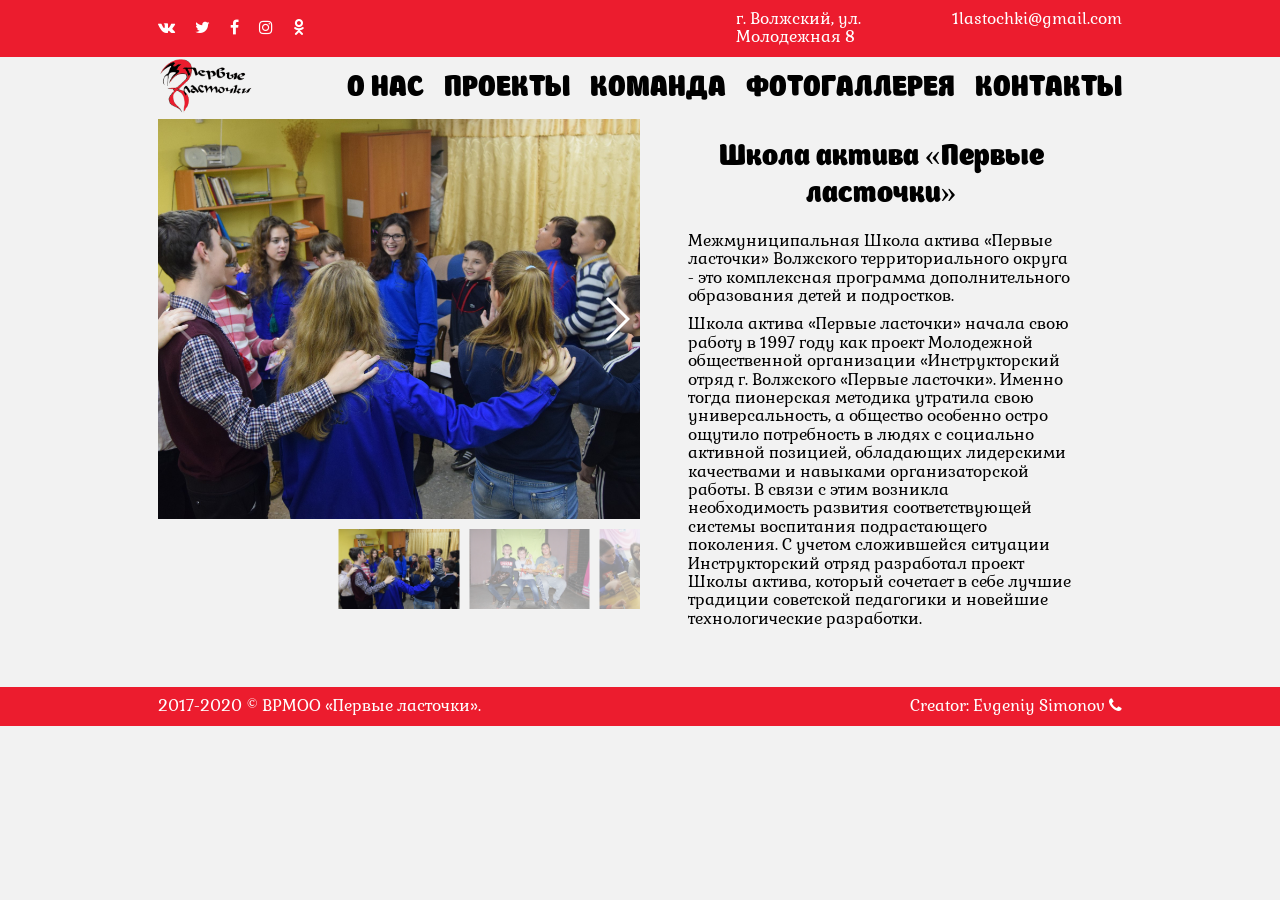
==== commit d5783f30: "актуализация данных сайта врмоо" ====
--- a/vrmoo/active_school.html
+++ b/vrmoo/active_school.html
@@ -149,7 +149,7 @@
     <footer>
         <div class="container flex">
             <div class="f-col">
-                2017-2019 &copy;&nbsp;<a target="_blank" href="https://1lastochki.ru/">ВРМОО «Первые ласточки»</a>.
+                2017-2020 &copy;&nbsp;<a target="_blank" href="https://1lastochki.ru/">ВРМОО «Первые ласточки»</a>.
             </div>
             <div class="f-col">
                 <a target="_blank" rel="nofollow" href="viber://chat?number=79876424708">
